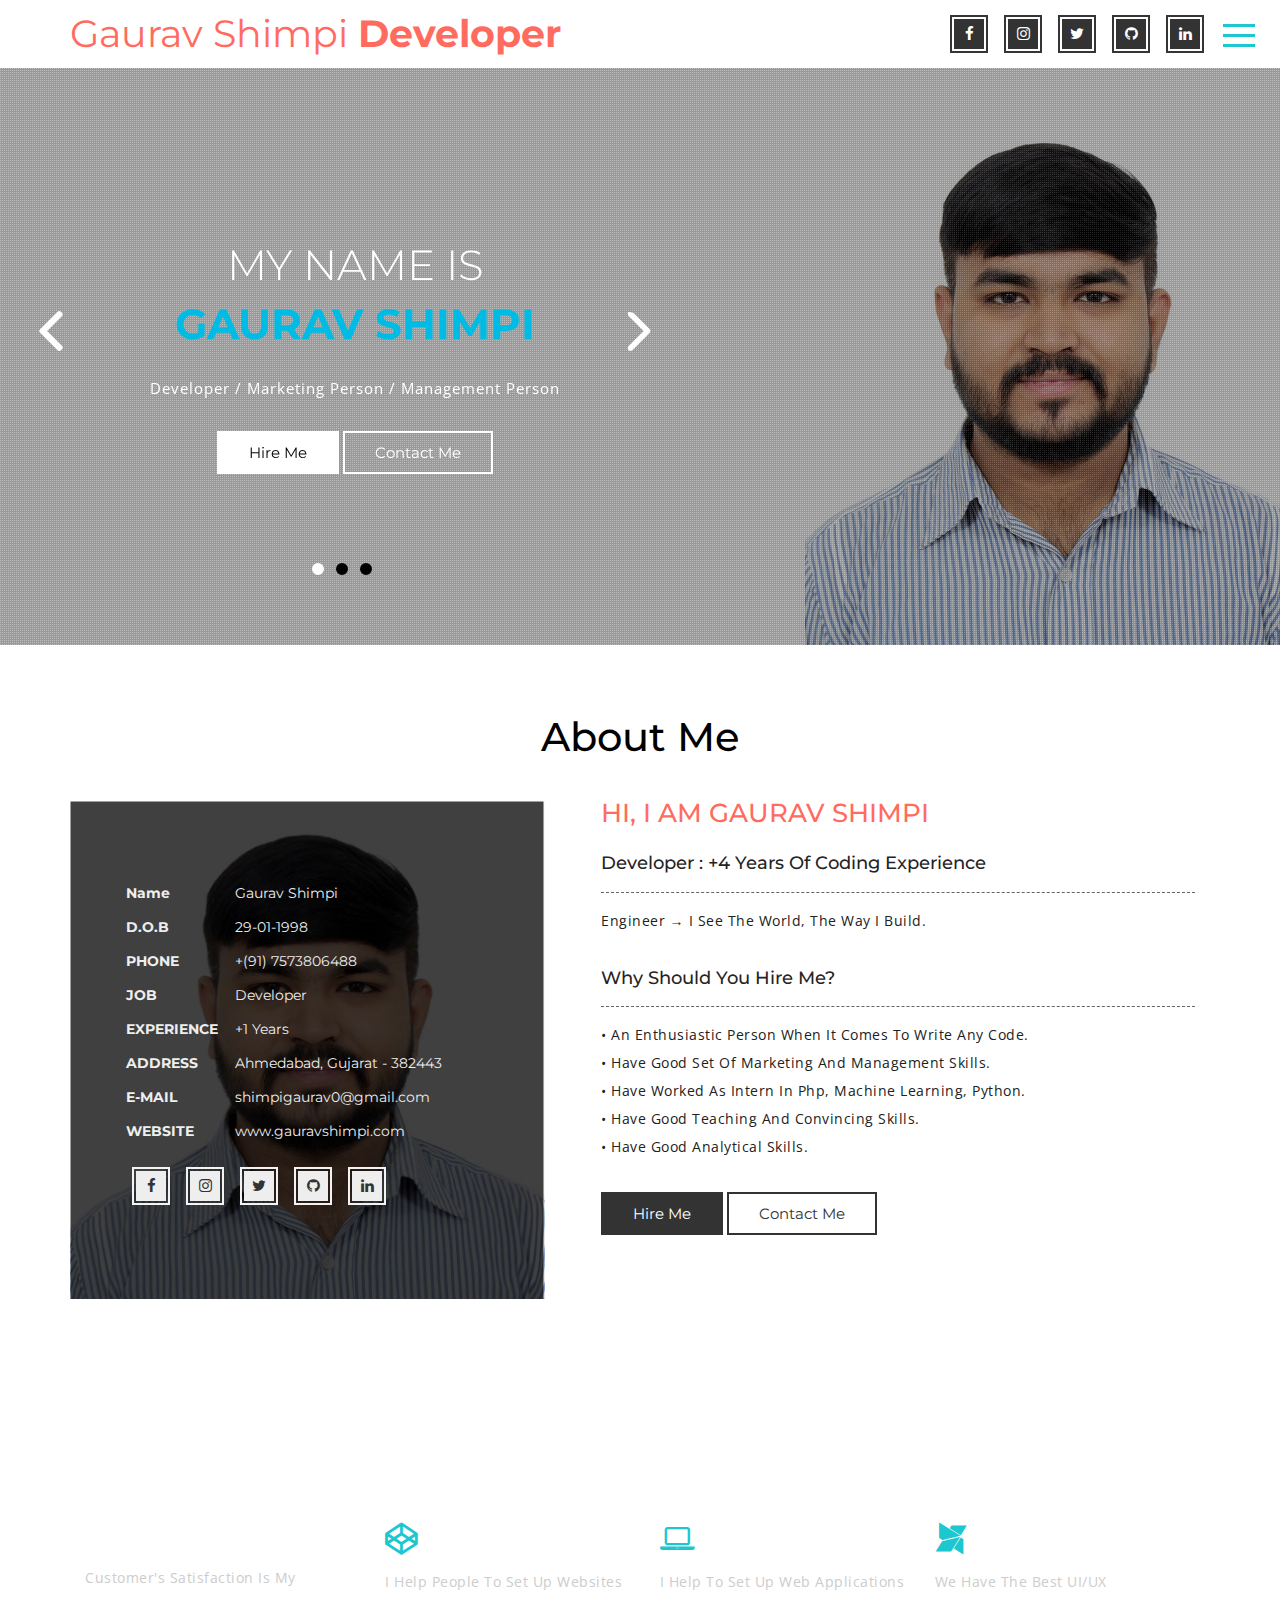
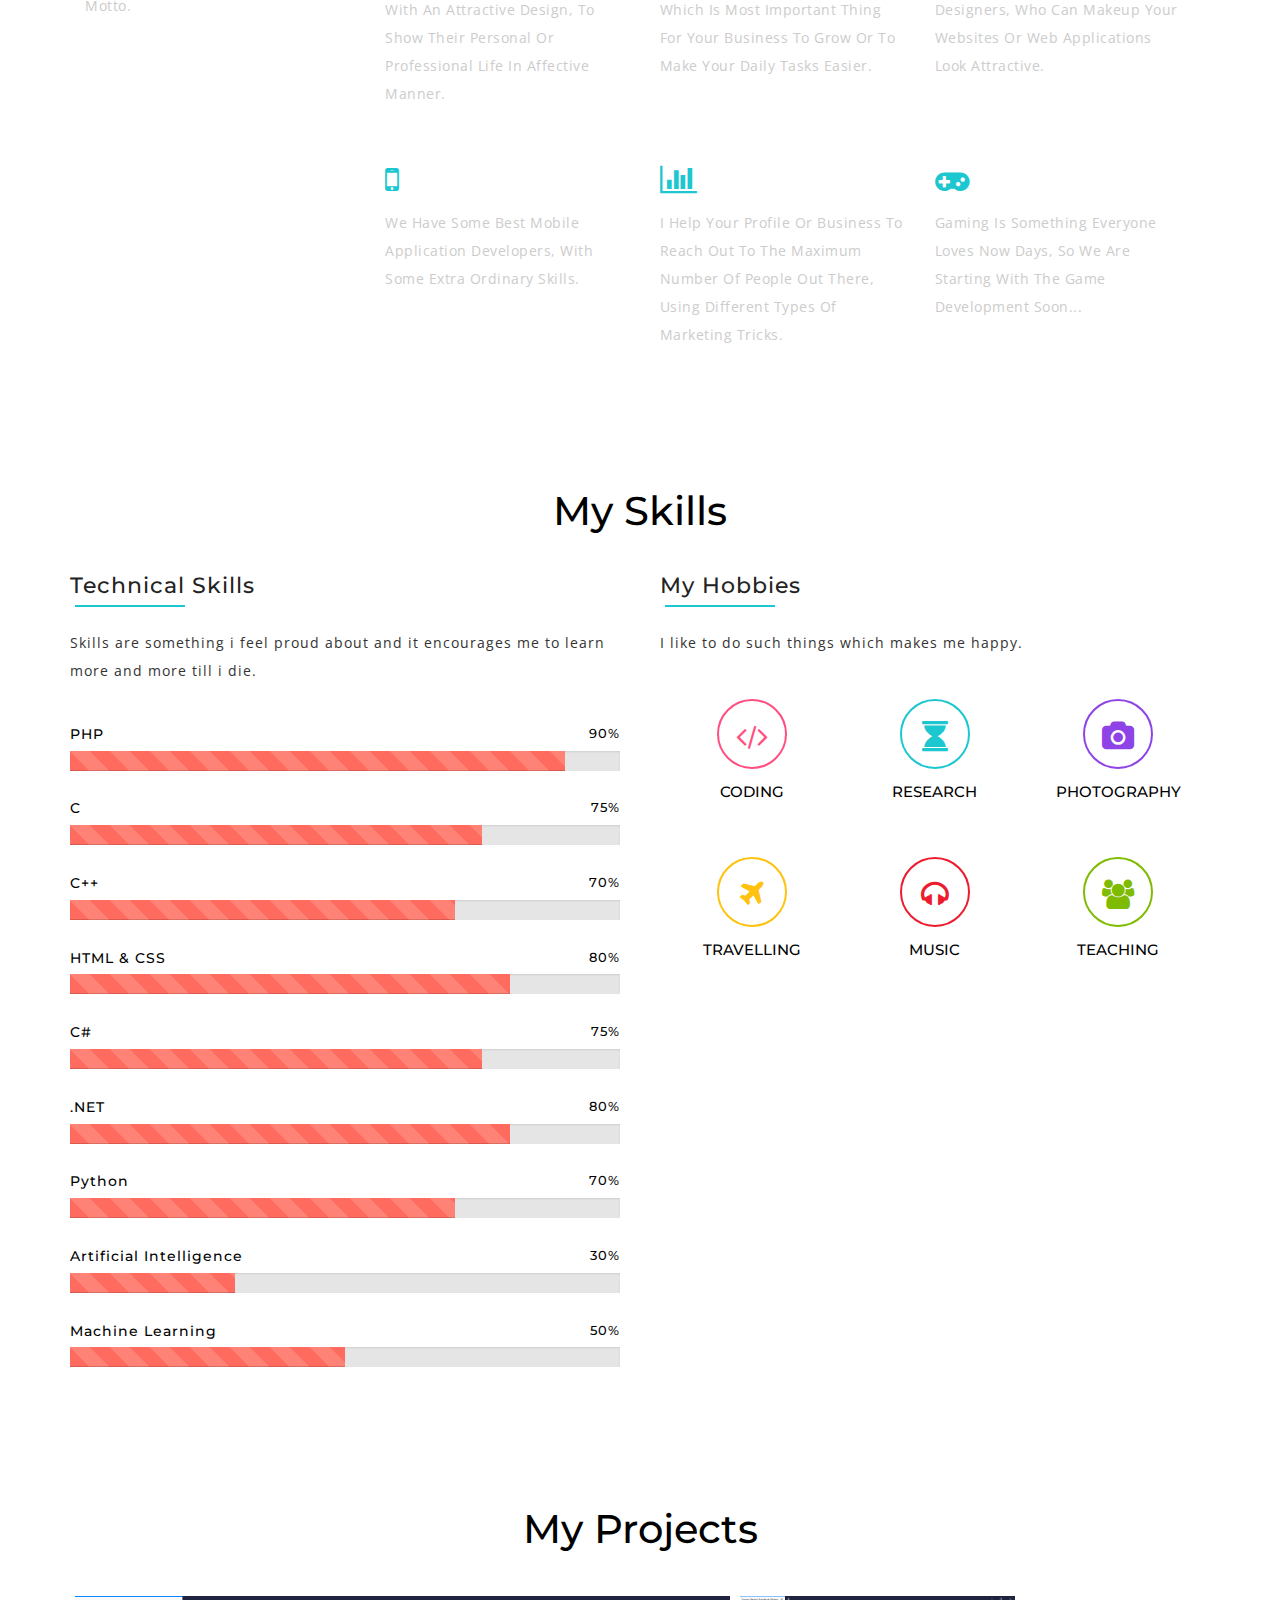
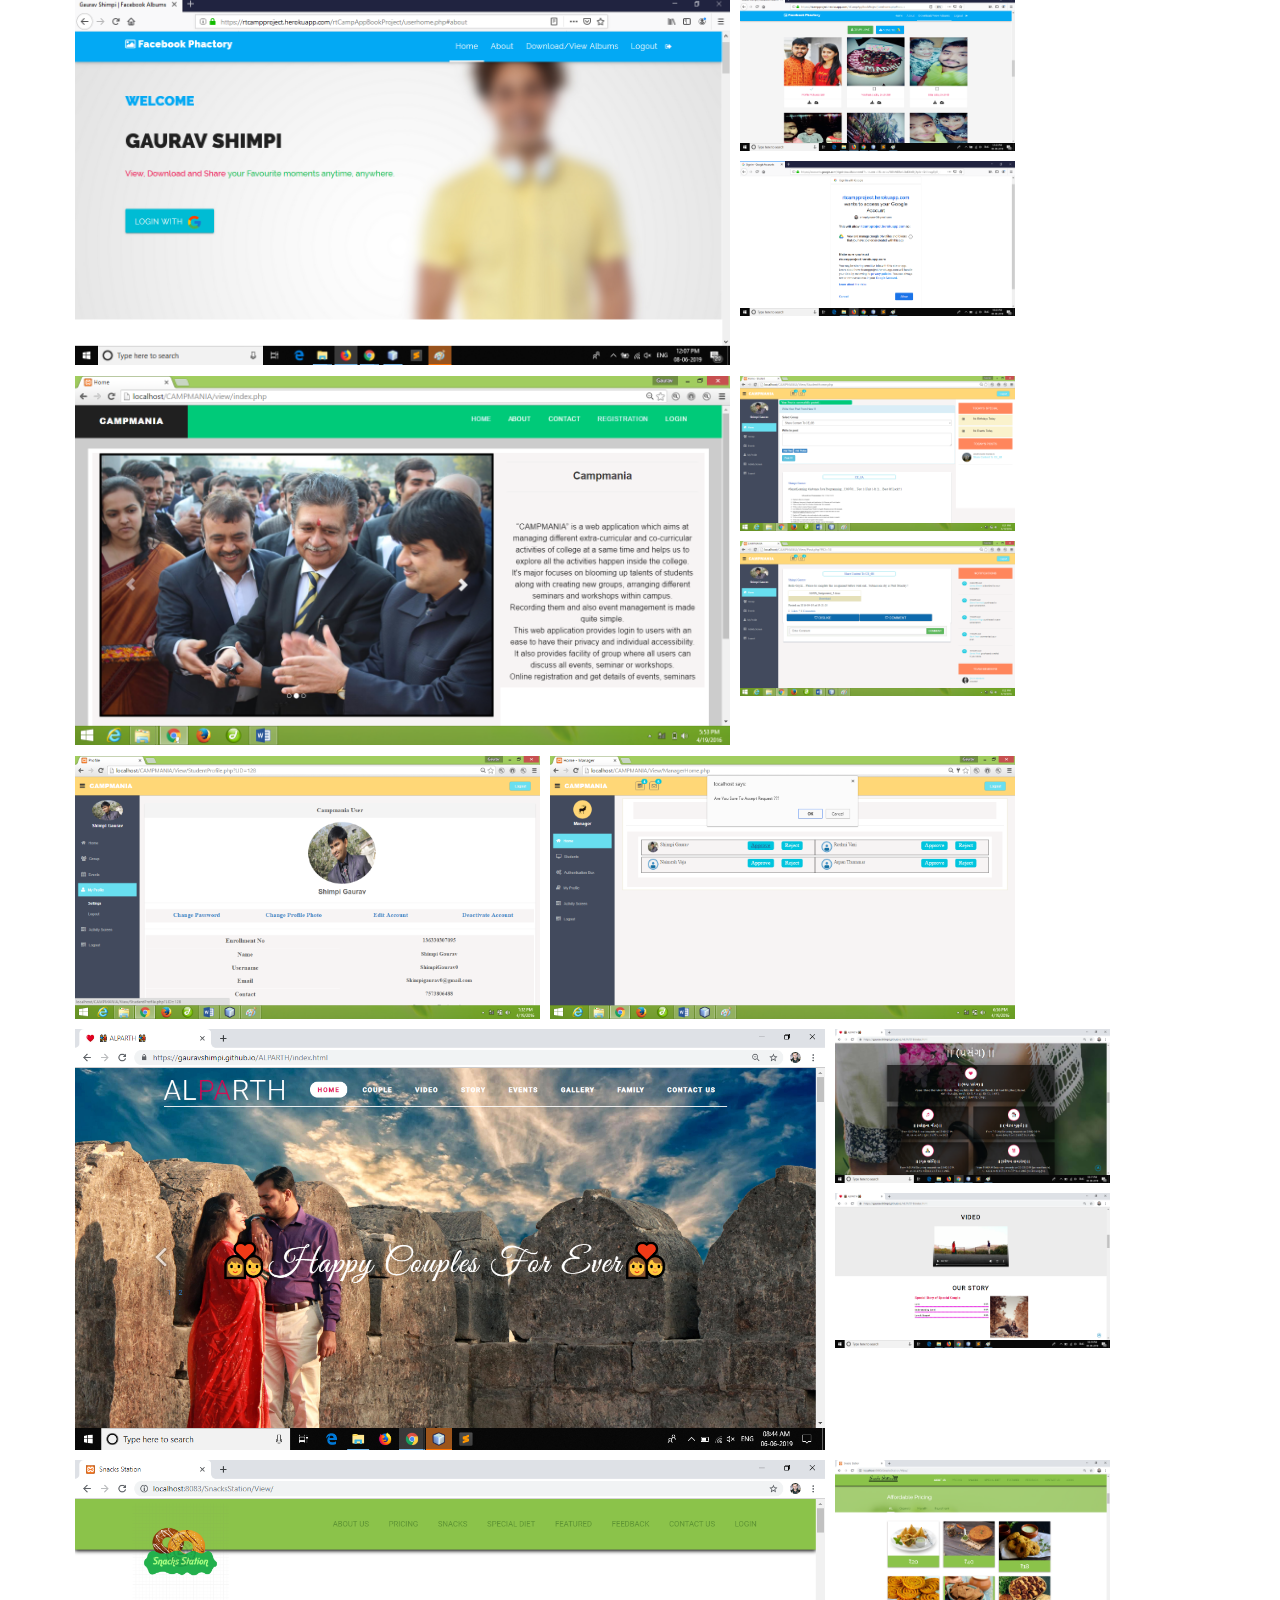
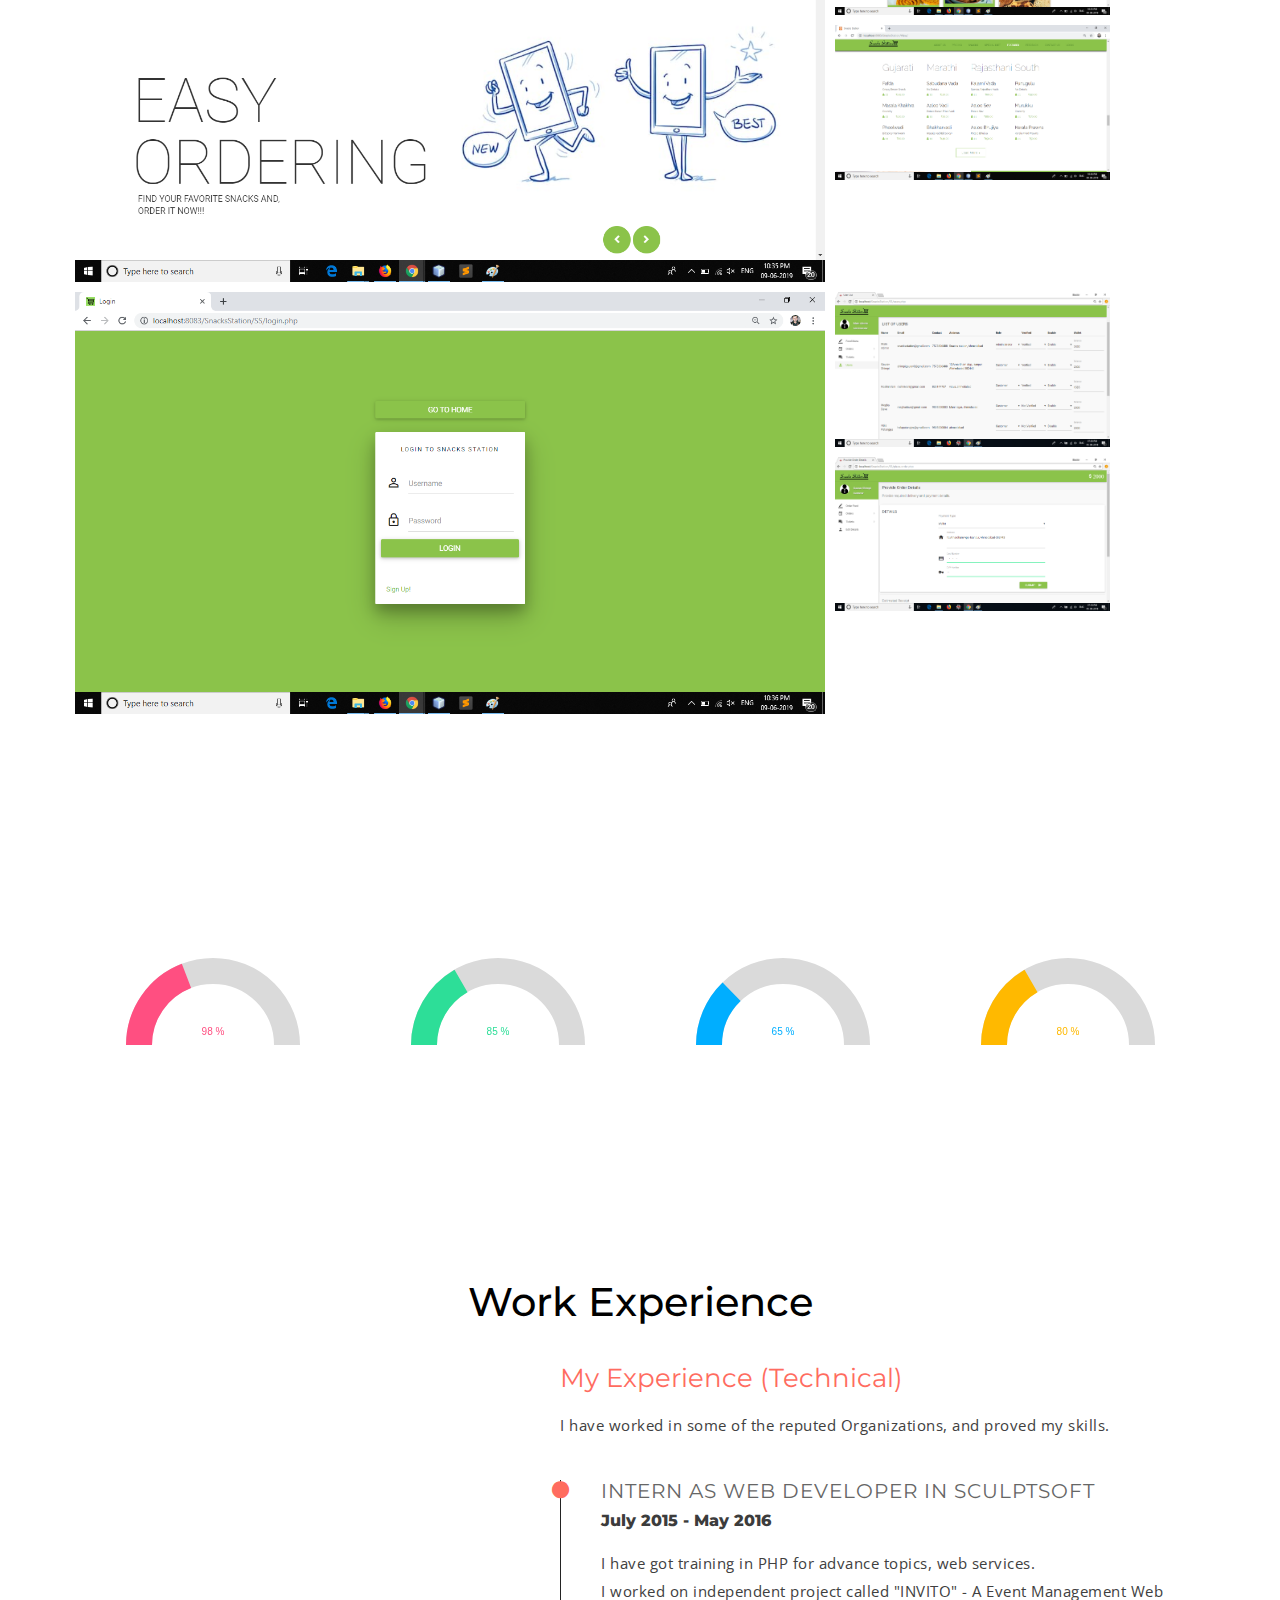
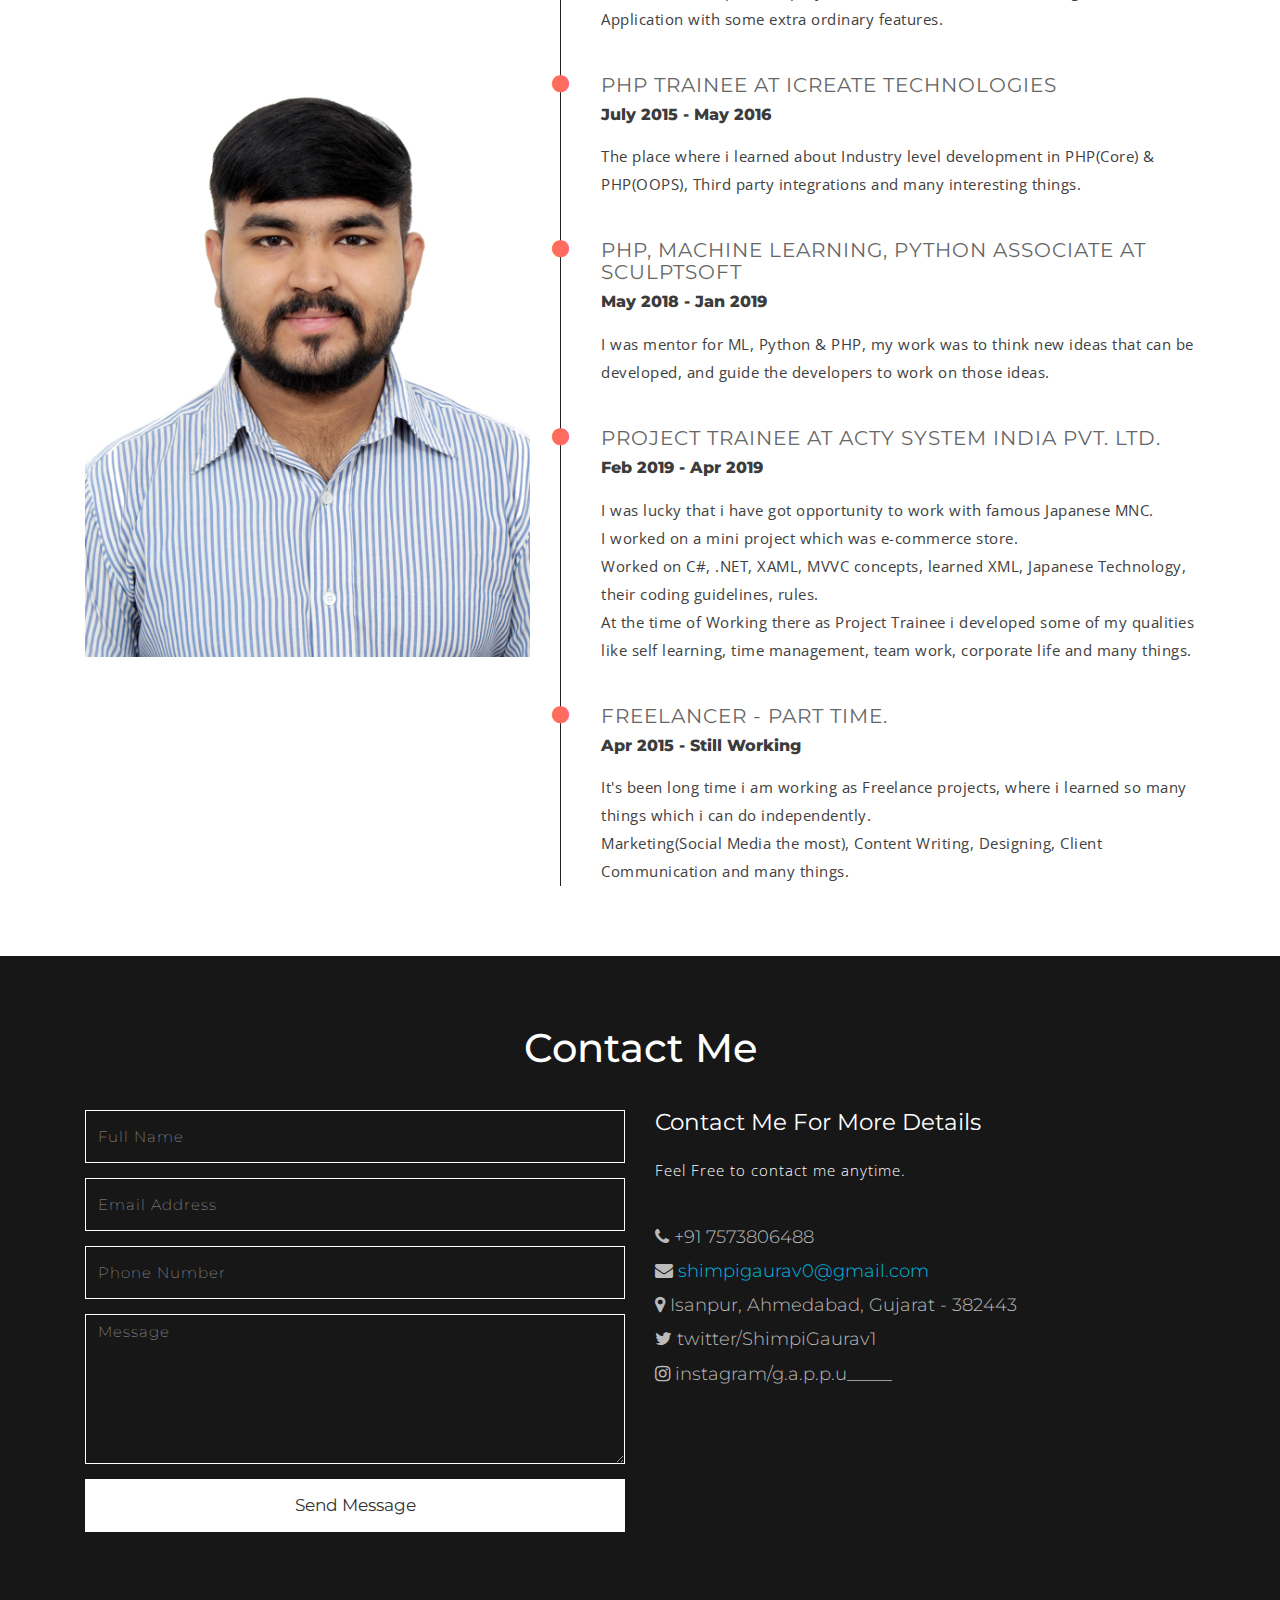
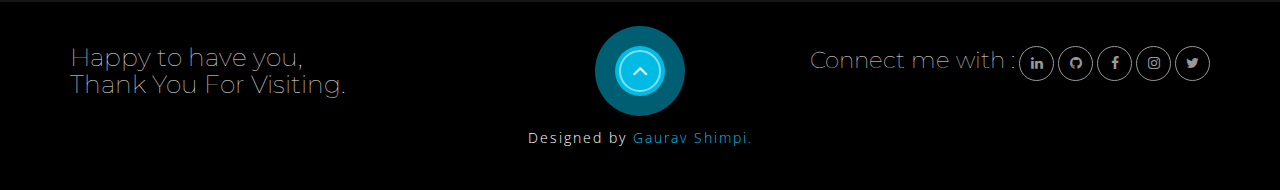
==== index.html @ 0674c907 "Resume Repo Added" ====
<!--
	Author: Gaurav Shimpi
        Created Date: 06-06-2019
        Modified Date: 06-06-2019
-->
<!DOCTYPE html>
<html lang="en">
    <!-- Head -->
    <head>
        <title>Gaurav Shimpi - Developer</title>
        <meta name="viewport" content="width=device-width, initial-scale=1">
        <meta charset="utf-8">
        <meta name="keywords" content="Gaurav Shimpi, Gaurav Shimpi Resume, Gaurav Shimpi Ahmedabad, Developer Ahmedabad, Python Developer, Php Developer Ahmedabad, ML, AI, Mahchine Learning, Artificial Intelligence, ML Developer" />

        <!-- CSS For Menu -->
        <link type="text/css" rel="stylesheet" href="css/cm-overlay.css" />
        <!-- //CSS For Menu -->
        <link href="css/jquery.fatNav.css" rel="stylesheet" type="text/css">

        <!-- CSS For Slider-->
                <link rel="stylesheet" href="css/flexslider.css" type="text/css" media="screen" />
        <!--//CSS For Slider-->

        <link rel="stylesheet" href="css/lightbox.css"><!-- For-gallery-CSS -->

        <!-- custom css theme files -->
        <link rel="stylesheet" href="css/bootstrap.min.css" type="text/css" media="all">
        <link rel="stylesheet" href="css/font-awesome.min.css" />
        <link rel="stylesheet" href="css/style.css" type="text/css" media="all">
        <!-- //custom css theme files -->

        <!-- google fonts -->
        <link href="//fonts.googleapis.com/css?family=Open+Sans:300,300i,400,400i,600,600i,700,700i,800,800i&amp;subset=cyrillic,cyrillic-ext,greek,greek-ext,latin-ext,vietnamese" rel="stylesheet">
        <link href="//fonts.googleapis.com/css?family=Montserrat:100,100i,200,200i,300,300i,400,400i,500,500i,600,600i,700,700i,800,800i,900,900i&amp;subset=cyrillic,cyrillic-ext,latin-ext,vietnamese" rel="stylesheet">
        <!-- //google fonts -->

    </head>
    <!-- Body -->
    <body id="home">
    <!-- banner -->
        <nav class="w3-navbar">
            <div class="container">
                <div class="nav-top">
                    <!-- Logo -->
                    <div class="logo">
                        <a href="#home" class="scroll">
                            Gaurav Shimpi <span> Developer </span>
                        </a>
                    </div>
                    <!-- Logo -->
                    <div class="right">
                        <div class="w3-socials">
                            <ul>
                                <li>
                                        <a href="https://www.facebook.com/gaurav.shimpi.007"><span class="fa fa-facebook"></span></a>
                                </li>
                                <li>
                                        <a href="https://www.instagram.com/g.a.p.p.u_____/"><span class="fa fa-instagram"></span></a>
                                </li>
                                <li>
                                        <a href="https://twitter.com/ShimpiGaurav1?s=09"><span class="fa fa-twitter"></span></a>
                                </li>
                                <li>
                                        <a href="https://github.com/gauravshimpi"><span class="fa fa-github"></span></a>
                                </li>
                                <li>
                                        <a href="https://www.linkedin.com/in/gauravshimpi007"><span class="fa fa-linkedin"></span></a>
                                </li>
                            </ul>
                        </div>
                        <div class="clearfix"></div>
                    </div>
                </div>

            </div> <!-- end container -->
        </nav>
        <div class="w3l-banner">
            <div class="wthree-dot">

                <!-- nav -->
                <div class="w3layouts-nav-right">
                    <div class="fat-nav">
                        <div class="fat-nav__wrapper">
                            <ul>
                                <li><a href="index.html" >Home</a></li>
                                <li><a href="#about"  class="scroll" >About Me</a></li>
                                <li><a href="#services"  class="scroll" >My Services</a></li>
                                <li><a href="#skills"  class="scroll" >My Skills</a></li>
                                <li><a href="#gallery"  class="scroll" >My projects</a></li>
                                <li><a href="#stats"  class="scroll" >Stats</a></li>
                                <li><a href="#experience"  class="scroll" >Work Experience</a></li>
                                <li><a href="#contact"  class="scroll" >Contact</a></li>
                            </ul>
                        </div>
                    </div>
                </div>		
                <!-- //nav -->
                <!-- //Header -->
                <div class="container">
                    <div class="flexslider-info">
                        <section class="slider col-md-6">
                            <div class="flexslider">
                                <ul class="slides">
                                    <li>
                                        <div class="w3l-info">
                                            <h1>My name is <br><span>Gaurav Shimpi</span></h1>
                                            <p>Developer / Marketing Person / Management Person</p>
                                            <ul>
                                                <li><a href="https://www.linkedin.com/in/gauravshimpi007" class="w3ls_more" >Hire Me</a></li>
                                                <li><a href="#contact" class="scroll w3l_contact">Contact Me</a></li>
                                            </ul>
                                        </div>
                                    </li>
                                    <li>
                                        <div class="w3l-info">
                                        <h2>this is my <span>website</span></h2>
                                        <p>Digital CV is more affective now days and trend too, so let me quickly introduce myself.</p>
                                        <ul>
                                            <li><a href="https://www.linkedin.com/in/gauravshimpi007" class="w3ls_more" >Hire Me</a></li>
                                            <li><a href="#contact" class="scroll w3l_contact">Contact Me</a></li>
                                        </ul>
                                        </div>
                                    </li>
                                    <li>
                                        <div class="w3l-info">
                                            <h3>I'm a <span>Developer</span></h3>
                                            <p>Free-lancer, Marketing Person, Management Person. <br>Having keen knowledge and interest in <br><b>Machine Learning</b>, and <b>python Development</b>.</p>
                                            <ul>
                                                <li><a href="https://www.linkedin.com/in/gauravshimpi007" class="w3ls_more" >Hire Me</a></li>
                                                <li><a href="#contact" class="scroll w3l_contact">Contact Me</a></li>
                                            </ul>
                                        </div>
                                    </li>
                                </ul>
                            </div>
                        </section>
                        <div class="clearfix"></div>
                    </div>
                </div>
            </div>
        </div>
        <!-- //banner -->

        <!-- About section -->
        <div class="about" id="about">
            <div class="container">
                <h3 class="text-center">About Me</h3>
                    <div class="col-md-5 about_left">
                        <ul class="address">
                            <li>
                                <ul class="agileits-address-text ">
                                    <li><b>Name</b></li>
                                    <li>Gaurav Shimpi</li>
                                </ul>
                            </li>
                            <li>
                                <ul class="agileits-address-text ">
                                    <li><b>D.O.B</b></li>
                                    <li>29-01-1998</li>
                                </ul>
                            </li>
                            <li>
                                <ul class="agileits-address-text">
                                    <li><b>PHONE</b></li>
                                    <li>+(91) 7573806488</li>
                                </ul>
                            </li>
                            <li>
                                <ul class="agileits-address-text">
                                    <li><b>JOB</b></li>
                                    <li>Developer</li>
                                </ul>
                            </li>
                            <li>
                                <ul class="agileits-address-text">
                                    <li><b>EXPERIENCE</b></li>
                                    <li>+1 Years</li>
                                </ul>
                            </li>
                            <li>
                                <ul class="agileits-address-text">
                                    <li><b>ADDRESS </b></li>
                                    <li>Ahmedabad, Gujarat - 382443</li>
                                </ul>
                            </li>
                            <li>
                                <ul class="agileits-address-text">
                                    <li><b>E-MAIL </b></li>
                                    <li><a href="mailto:shimpigaurav0@gmail.com"> shimpigaurav0@gmail.com</a></li>
                                </ul>
                            </li>
                            <li>
                                <ul class="agileits-address-text">
                                    <li><b>WEBSITE </b></li>
                                    <li><a href="#">www.gauravshimpi.com</a></li>
                                </ul>
                            </li>
                        </ul>
                        <div class="w3-socials about-social">
                            <ul>
                                <li>
                                        <a href="https://www.facebook.com/gaurav.shimpi.007"><span class="fa fa-facebook"></span></a>
                                </li>
                                <li>
                                        <a href="https://www.instagram.com/g.a.p.p.u_____/"><span class="fa fa-instagram"></span></a>
                                </li>
                                <li>
                                        <a href="https://twitter.com/ShimpiGaurav1?s=09"><span class="fa fa-twitter"></span></a>
                                </li>
                                <li>
                                        <a href="https://github.com/gauravshimpi"><span class="fa fa-github"></span></a>
                                </li>
                                <li>
                                        <a href="https://www.linkedin.com/in/gauravshimpi007"><span class="fa fa-linkedin"></span></a>
                                </li>
                            </ul>
                        </div>
                    </div>
                    <div class="col-md-7 about_right">
                        <h3>Hi, I am Gaurav Shimpi</h3>
                        <h4>Developer : +4 years of coding experience</h4>
                        <p> Engineer &rightarrow; I see the world, the way i build.</p>
                        <br>
                        <h4>Why should you hire me?</h4>
                        <p> &bullet; An enthusiastic person when it comes to write any code.<br>
                            &bullet; Have good set of marketing and Management Skills.<br>
                            &bullet; Have worked as intern in php, machine learning, python.<br>
                            &bullet; Have good teaching and convincing skills.<br>
                            &bullet; Have good Analytical skills.</p>
                        <ul>
                            <li><a href="https://www.linkedin.com/in/gauravshimpi007" class="w3ls_more" >Hire Me</a></li>
                            <li><a href="#contact" class="w3l scroll">Contact Me</a></li>
                        </ul>
                    </div>
                    <div class="clearfix"></div>
            </div>
        </div>
        <!-- //About section -->

        <!-- /services -->
        <div class="w3-services" id="services">
            <div class="container">
                <div class="w3-services-grids">
                    <h3 class="text-center">My Services</h3>
                    <div class="col-md-3 w3-services-left-grid">
                        <h4>Services I Provide.</h4>
                        <p>Customer's satisfaction is my motto. </p>
                        <div class="more">
                            <a href="#">Know more</a>
                        </div>
                    </div>
                    <div class="col-md-9 w3-services-right-grid">
                        <div class="w3-icon-grid-gap1">
                            <div class="col-md-4 w3-icon-grid1">
                                <i class="fa fa-codepen" aria-hidden="true"></i>
                                <h3>Website</h3>
                                <div class="clearfix"></div>
                                <p>I help people to set up websites with an attractive design, to show their Personal or Professional life in affective manner.</p>
                            </div>
                            <div class="col-md-4 w3-icon-grid1">
                                <i class="fa fa-laptop" aria-hidden="true"></i>
                                <h3>Web Application</h3>
                                <div class="clearfix"></div>
                                <p>I help to set up web applications which is most important thing for your business to grow or to make your daily tasks easier.</p>
                            </div>
                            <div class="col-md-4 w3-icon-grid1">
                                <i class="fa fa-modx" aria-hidden="true"></i>
                                <h3>UI/UX Designing</h3>
                                <div class="clearfix"></div>
                                <p>We have the best UI/UX designers, who can makeup your websites or web applications look attractive.</p>
                            </div>
                            <div class="clearfix"></div>
                        </div>
                        <div class="w3-icon-grid-gap2">
                            <div class="col-md-4 w3-icon-grid1">
                                <i class="fa fa-mobile" aria-hidden="true"></i>
                                <h3>Mobile Apps</h3>
                                <div class="clearfix"></div>
                                <p>We have some best Mobile Application Developers, with some extra ordinary skills.</p>
                            </div>
                            <div class="col-md-4 w3-icon-grid1">
                                <i class="fa fa-bar-chart" aria-hidden="true"></i>
                                <h3>Marketing</h3>
                                <div class="clearfix"></div>
                                <p>I help your profile or business to reach out to the maximum number of people out there, using different types of marketing tricks.</p>
                            </div>
                            <div class="col-md-4 w3-icon-grid1">
                                <i class="fa fa-gamepad" aria-hidden="true"></i>
                                <h3>Gaming</h3>
                                <div class="clearfix"></div>
                                <p>Gaming is something everyone loves now days, so we are starting with the game development soon...</p>
                            </div>
                            <div class="clearfix"></div>
                        </div>
                    </div>
                    <div class="clearfix"></div>
                </div>
            </div>
        </div>
        <!-- //services -->

        <!--skills -->
        <div class="skills-agileinfo" id="skills">
            <div class="container">
                <h3 class="text-center">My skills</h3>
                <div class="modal-spa">
                    <div class="skills"> 
                        <div class="col-md-6 bar-grids bargrids-left">
                            <h4> Technical Skills </h4>
                            <p>Skills are something i feel proud about and it encourages me to learn more and more till i die.</p>
                            
                            <h6>PHP  <span> 90% </span></h6>
                            <div class="progress">
                                <div class="progress-bar progress-bar-striped active" style="width: 90%">
                                </div>
                            </div>
                            
                            <h6>C <span> 75% </span></h6>
                            <div class="progress  w3-agile">
                                <div class="progress-bar progress-bar-striped active" style="width: 75%">
                                </div>
                            </div>
                            
                            <h6>C++ <span> 70% </span></h6>
                            <div class="progress  w3-agile">
                                <div class="progress-bar progress-bar-striped active" style="width: 70%">
                                </div>
                            </div>
                            
                            <h6>HTML & CSS<span> 80% </span></h6>
                            <div class="progress  w3-agile">
                                <div class="progress-bar progress-bar-striped active" style="width: 80%">
                                </div>
                            </div>
                            
                            <h6>C# <span> 75% </span></h6>
                            <div class="progress  w3-agile">
                                <div class="progress-bar progress-bar-striped active" style="width: 75%">
                                </div>
                            </div>
                            
                            <h6>.NET  <span> 80% </span></h6>
                            <div class="progress">
                                <div class="progress-bar progress-bar-striped active" style="width: 80%">
                                </div>
                            </div>
                            
                            <h6>Python <span> 70% </span></h6>
                            <div class="progress  w3-agile">
                                <div class="progress-bar progress-bar-striped active" style="width: 70%">
                                </div>
                            </div>
                            <h6>Artificial Intelligence <span> 30% </span></h6>
                            <div class="progress  w3-agile ">
                                <div class="progress-bar progress-bar-striped active" style="width: 30%">
                                </div>
                            </div>
                            <h6>Machine Learning<span> 50% </span></h6>
                            <div class="progress  w3-agile prgs-w3agile-last">
                                <div class="progress-bar progress-bar-striped active" style="width: 50%">
                                </div>
                            </div>
                        </div> 
                        <div class="col-md-6 bar-grids  w3-agile">
                                <h4> My Hobbies </h4>
                                <p>I like to do such things which makes me happy.</p>
                                <div class="col-md-4 hobbies-grid1 grid1">
                                    <span class="fa fa-code"></span>
                                    <h5>Coding</h5>
                                </div>
                                <div class="col-md-4 hobbies-grid1 grid2">
                                    <span class="fa fa-hourglass"></span>
                                    <h5>Research</h5>
                                </div>
                                <div class="col-md-4 hobbies-grid1 grid3">
                                    <span class="fa fa-camera"></span>
                                    <h5>Photography</h5>
                                </div>
                                <div class="clearfix"></div>
                                <div class="col-md-4 hobbies-grid1 grid4">
                                    <span class="fa fa-plane"></span>
                                    <h5>Travelling</h5>
                                </div>
                                <div class="col-md-4 hobbies-grid1 grid5">
                                    <span class="fa fa-headphones"></span>
                                    <h5>Music</h5>
                                </div>
                                <div class="col-md-4 hobbies-grid1 grid6">
                                    <span class="fa fa-group "></span>
                                    <h5>Teaching</h5>
                                </div>
                                <div class="clearfix"></div>
                        </div>
                        <div class="clearfix"> </div>	
                    </div>
                </div> 
            </div> 
        </div> 
        <!-- //skills -->

        <!--gallery-->
        <div class="gallery" id="gallery">
            <div class="container">
                <div class="about-head text-center ">
                    <h3 class="text-center">My Projects</h3>
                </div>	
                <div class="gallery-info">
                    <div class="col-md-7 gallery-grids">
                        <a href="images/FacebookAlbumsProject.png" class="gallery-box" data-lightbox="example-set" data-title="Facebook Phactory - Download Or Move Your Photos to Google Drive.">
                            <img src="images/FacebookAlbumsProject.png" alt="" class="img-responsive zoom-img">
                        </a>
                    </div>
                    <div class="col-md-3 gallery-grids">
                        <a href="images/FacebookAlbumsProject2.png" class="gallery-box" data-lightbox="example-set" data-title="Facebook Phactory - Download Or Move Your Photos to Google Drive.">
                            <img src="images/FacebookAlbumsProject2.png" alt="" class="img-responsive zoom-img">
                        </a>
                    </div>
                    <div class="col-md-3 gallery-grids" style='margin-bottom: 50px;'>
                        <a href="images/FacebookAlbumsProject3.png" class="gallery-box" data-lightbox="example-set" data-title="Google Drive Access for Moving albums to drive.">
                            <img src="images/FacebookAlbumsProject3.png" alt="" class="img-responsive zoom-img">
                        </a>
                    </div>
                    
                    <div class="col-md-7 gallery-grids">
                        <a href="images/campmania1.png" class="gallery-box" data-lightbox="example-set" data-title="Campmania - The Evnent & Groups Management Application.">
                            <img src="images/campmania1.png" alt="" class="img-responsive zoom-img">
                        </a>
                    </div>
                    <div class="col-md-3 gallery-grids">
                        <a href="images/campmania2.png" class="gallery-box" data-lightbox="example-set" data-title="Campmania - The Evnent & Groups Management Application.">
                            <img src="images/campmania2.png" alt="" class="img-responsive zoom-img">
                        </a>
                    </div>
                    <div class="col-md-3 gallery-grids" style="margin-bottom: 50px">
                        <a href="images/campmania3.png" class="gallery-box" data-lightbox="example-set" data-title="Campmania - The Evnent & Groups Management Application.">
                            <img src="images/campmania3.png" alt="" class="img-responsive zoom-img">
                        </a>
                    </div>
                    <div class="col-md-5 gallery-grids">
                        <a href="images/campmania4.png" class="gallery-box" data-lightbox="example-set" data-title="Campmania - The Evnent & Groups Management Application.">
                            <img src="images/campmania4.png" alt="" class="img-responsive zoom-img">
                        </a>
                    </div>
                    <div class="col-md-5 gallery-grids">
                        <a href="images/campmania5.png" class="gallery-box" data-lightbox="example-set" data-title="Campmania - The Evnent & Groups Management Application.">
                            <img src="images/campmania5.png" alt="" class="img-responsive zoom-img">
                        </a>
                    </div>
                    <div class="col-md-8 gallery-grids">
                        <a href="images/alparth.png" class="gallery-box" data-lightbox="example-set" data-title="A Wedding Site Alpa & Parth.">
                            <img src="images/alparth.png" alt="" class="img-responsive zoom-img">
                        </a>
                    </div>
                    <div class="col-md-3 gallery-grids">
                        <a href="images/alparth2.png" class="gallery-box" data-lightbox="example-set" data-title="A Wedding Site Alpa & Parth.">
                            <img src="images/alparth2.png" alt="" class="img-responsive zoom-img">
                        </a>
                    </div>
                    <div class="col-md-3 gallery-grids">
                        <a href="images/alparth3.png" class="gallery-box" data-lightbox="example-set" data-title="A Wedding Site Alpa & Parth.">
                            <img src="images/alparth3.png" alt="" class="img-responsive zoom-img">
                        </a>
                    </div>
                    <div class="col-md-8 gallery-grids">
                        <a href="images/SnacksStation1.png" class="gallery-box" data-lightbox="example-set" data-title="Snacks Station - Ordering Snacks is made easy.">
                            <img src="images/SnacksStation1.png" alt="" class="img-responsive zoom-img">
                        </a>
                    </div>
                    <div class="col-md-3 gallery-grids">
                        <a href="images/SnacksStation2.png" class="gallery-box" data-lightbox="example-set" data-title="Snacks Station - Ordering Snacks is made easy.">
                            <img src="images/SnacksStation2.png" alt="" class="img-responsive zoom-img">
                        </a>
                    </div>
                    <div class="col-md-3 gallery-grids">
                        <a href="images/SnacksStation3.png" class="gallery-box" data-lightbox="example-set" data-title="Snacks Station - Ordering Snacks is made easy.">
                            <img src="images/SnacksStation3.png" alt="" class="img-responsive zoom-img">
                        </a>
                    </div>
                    <div class="col-md-8 gallery-grids">
                        <a href="images/SnacksStation4.png" class="gallery-box" data-lightbox="example-set" data-title="Snacks Station - Ordering Snacks is made easy.">
                            <img src="images/SnacksStation4.png" alt="" class="img-responsive zoom-img">
                        </a>
                    </div>
                    <div class="col-md-3 gallery-grids">
                        <a href="images/SnacksStation5.png" class="gallery-box" data-lightbox="example-set" data-title="Snacks Station - Ordering Snacks is made easy.">
                            <img src="images/SnacksStation5.png" alt="" class="img-responsive zoom-img">
                        </a>
                    </div>
                    <div class="col-md-3 gallery-grids">
                        <a href="images/SnacksStation6.png" class="gallery-box" data-lightbox="example-set" data-title="Snacks Station - Ordering Snacks is made easy.">
                            <img src="images/SnacksStation6.png" alt="" class="img-responsive zoom-img">
                        </a>
                    </div>
                    <div class="clearfix"> </div>	
                </div>
                <script src="js/lightbox-plus-jquery.min.js"></script>
            </div>
        </div>
        <!--//gallery-->

        <!-- stats -->
        <div class="stats" id="stats">
            <div class="container">
            <h3 class="text-center">Stats</h3>
                <div class="w3layouts_skills_grids">
                    <div class="col-md-3 w3ls_about_guage">
                        <canvas id="gauge1" width="200" height="100"></canvas>
                        <h4><b>Clients <br>31</b></h4>
                    </div>
                    <div class="col-md-3 w3ls_about_guage">
                        <canvas id="gauge2" width="200" height="100"></canvas>
                        <h4><b>Projects<br>24+</b></h4>
                    </div>
                    <div class="col-md-3 w3ls_about_guage">
                        <canvas id="gauge3" width="200" height="100"></canvas>
                        <h4><b>Experience <br>1+</b></h4>
                    </div>
                    <div class="col-md-3 w3ls_about_guage">
                        <canvas id="gauge4" width="200" height="100"></canvas>
                        <h4><b>Programming Languages<br>6</b></h4>
                    </div>
                    <div class="clearfix"> </div>
                </div>
            </div>
        </div>
        <!-- //stats -->

        <!-- My experience -->
        <section class="experience" id="experience">
            <div class="container">
                <h3 class="text-center">Work Experience</h3>
                <div class="col-md-5 exp_left" style="margin-top: 300px;"> 
                    <img src="images/GauravShimpiP2.jpg" alt="" />
                </div>
                <div class="col-md-7 exp_right">
                    <h3>My Experience (Technical)</h3>
                    <p>I have worked in some of the reputed Organizations, and proved my skills.</p>
                    <div class="exp_grids">
                        <div class="exp_grid1">
                            <h4>Intern as Web Developer in SculptSoft</h4>
                            <h5>July 2015 - May 2016</h5>
                            <p>I have got training in PHP for advance topics, web services.<br>I worked on independent project called "INVITO" - A Event Management Web Application with some extra ordinary features.  </p>
                            <span class="fa fa-circle"></span>
                        </div>
                        <div class="exp_grid1">
                            <h4>PHP Trainee at iCreate Technologies</h4>
                            <h5>July 2015 - May 2016</h5>
                            <p>The place where i learned about Industry level development in PHP(Core) & PHP(OOPS), Third party integrations and many interesting things.  </p>
                            <span class="fa fa-circle"></span>
                        </div>
                        <div class="exp_grid1">
                            <h4>PHP, Machine Learning, Python Associate At SculptSoft</h4>
                            <h5>May 2018 - Jan 2019</h5>
                            <p>I was mentor for ML, Python & PHP, my work was to think new ideas that can be developed, and guide the developers to work on those ideas.</p>
                            <span class="fa fa-circle"></span>
                        </div>
                        <div class="exp_grid1">
                            <h4>Project Trainee at Acty System India Pvt. Ltd.</h4>
                            <h5>Feb 2019 - Apr 2019</h5>
                            <p>I was lucky that i have got opportunity to work with famous Japanese MNC.<br> I worked on a mini project which was e-commerce store. <br>Worked on C#, .NET, XAML, MVVC concepts, learned XML, Japanese Technology, their coding guidelines, rules.<br> At the time of Working there as Project Trainee i developed some of my qualities like self learning, time management, team work, corporate life and many things.  </p>
                            <span class="fa fa-circle"></span>
                        </div>
                        <div class="exp_grid1">
                            <h4>Freelancer - Part Time.</h4>
                            <h5>Apr 2015 - Still Working</h5>
                            <p>It's been long time i am working as Freelance projects, where i learned so many things which i can do independently.<br>Marketing(Social Media the most), Content Writing, Designing, Client Communication and many things. </p>
                            <span class="fa fa-circle"></span>
                        </div>
                    </div>
                </div>
                <div class="clearfix"></div>
            </div> 
        </section> 
        <!-- //My experience -->

        <!-- comments -->
        <section class="comment-w3l" id="contact">
            <div class="container">
                <h3 class="text-center">Contact Me</h3>
                <div class="col-lg-6 col-md-6 col-sm-6 comment-agile1" data-aos="flip-left">
                    <form action="#" method="post">
                        <div class="control-group form-group">
                            <div class="controls">
                                <input type="text" class="form-control" id="name" placeholder="Full Name" required="">
                                <p class="help-block"></p>
                            </div>
                        </div>
                        <div class="control-group form-group">
                            <div class="controls">
                                <input type="email" class="form-control" id="email" placeholder="Email Address" required="">
                            </div>
                        </div>
                        <div class="control-group form-group">
                            <div class="controls">
                                <input type="text" class="form-control" id="name1" placeholder="Phone Number" required="">
                                <p class="help-block"></p>
                            </div>
                        </div>
                        <div class="control-group form-group">
                            <div class="controls">
                                <textarea rows="10" cols="100" class="form-control" id="message" placeholder="Message" required=""></textarea>
                            </div>
                        </div>
                        <button type="submit" class="btn btn-primary">Send Message</button>
                    </form>
                </div>
                <div class="col-lg-6 col-md-6 col-sm-6 comment-agile2" data-aos="flip-right">
                    <h4>Contact me for more details</h4>
                    <p class="comment-w3">Feel Free to contact me anytime.</p>
                    <h5><span class="fa fa-phone"></span> +91 7573806488</h5>
                    <h5><span class="fa fa-envelope"></span> <a href="mailto:shimpigaurav0@gmail.com"> shimpigaurav0@gmail.com</a></h5>
                    <h5><span class="fa fa-map-marker"></span> Isanpur, Ahmedabad, Gujarat - 382443</h5>
                    <h5><span class="fa fa-twitter"></span> twitter/ShimpiGaurav1</h5>
                    <h5><span class="fa fa-instagram"></span> instagram/g.a.p.p.u_____</h5>
                </div>
                <div class="clearfix"></div>
            </div>
        </section>
        <!-- /comments -->
        <div class="w3l_footer">
            <div class="container">
                <h3>Happy to have you,<br>Thank You For Visiting.</h3>
                <div class="connect-social">  
                    <ul>
                        <li class="connect">Connect me with : </li>
                        <li><a href="https://www.linkedin.com/in/gauravshimpi007"><span class="fa fa-linkedin"></span></a></li>
                        <li><a href="https://github.com/gauravshimpi"><span class="fa fa-github"></span></a></li>
                        <li><a href="https://www.facebook.com/gaurav.shimpi.007"><span class="fa fa-facebook"></span></a></li>
                        <li><a href="https://www.instagram.com/g.a.p.p.u_____/"><span class="fa fa-instagram"></span></a></li>
                        <li><a href="https://twitter.com/ShimpiGaurav1?s=09"><span class="fa fa-twitter"></span></a></li>
                    </ul>
                </div>
                <p class="agileits_w3ls_copyright"> Designed by <a href="https://www.linkedin.com/in/gauravshimpi007">Gaurav Shimpi.</a></p>
                <div class="arrow-container animated fadeInDown">
                    <a href="#home" class="arrow-2 scroll">
                        <i class="fa fa-angle-up"></i>
                    </a>
                    <div class="arrow-1 animated hinge infinite zoomIn"></div>
                </div>
            </div>
        </div>
        <!--//footer -->

        <!-- Default-JavaScript-File -->
            <script type="text/javascript" src="js/jquery-2.1.4.min.js"></script>
            <script type="text/javascript" src="js/bootstrap.min.js"></script>
        <!-- //Default-JavaScript-File -->

        <!-- gauge-meter -->
            <script src="js/jquery.gauge.js"></script>
            <script>
                $(document).ready(function (){
                        $("#gauge1").gauge(98,{color: "#ff4f81",unit: " %",type: "halfcircle"});
                        $("#gauge2").gauge(85, {color: "#2dde98", unit: " %",type: "halfcircle"});
                        $("#gauge3").gauge(65, {color: "#00aeff",unit: " %",type: "halfcircle"});
                        $("#gauge4").gauge(80, {color: "#ffb900",unit: " %",type: "halfcircle"});
                });
            </script>
        <!-- //gauge-meter -->

        <!--menu script-->
        <script type="text/javascript" src="js/modernizr-2.6.2.min.js"></script>
            <script src="js/jquery.fatNav.js"></script>
            <script>
            (function() {
                    $.fatNav();
            }());
            </script>

        <!--Start-slider-script-->
            <script defer src="js/jquery.flexslider.js"></script>
            <script type="text/javascript">
                $(window).load(function(){
                  $('.flexslider').flexslider({
                        animation: "slide",
                        start: function(slider){
                          $('body').removeClass('loading');
                        }
                  });
                });
            </script>
        <!--End-slider-script-->

        <!-- smooth scrolling -->
            <script src="js/SmoothScroll.min.js"></script>
        <!-- smooth scrolling -->

        <!-- scrolling script -->
        <script type="text/javascript">
            jQuery(document).ready(function($) {
                    $(".scroll").click(function(event){		
                            event.preventDefault();
                            $('html,body').animate({scrollTop:$(this.hash).offset().top},1000);
                    });
            });
        </script> 
        <!-- //scrolling script -->
    </body>
    <!-- //Body -->
</html>
---- css/cm-overlay.css ----
/* overlay - centered modal dialog*/
.overlay-visible
{
    overflow:hidden !important;
}
#cm-overlay-mask,
#cm-wrap
{
    position: fixed;
    left: 0;
    top: 0;
    width:100%;
    height:100%;
    z-index: 9991;
    text-align:center;
/* IE<9 support hack */
}
/* chrome bug fix causing overlay-mask to not appear */
@media screen and (-webkit-min-device-pixel-ratio:0) {
#cm-overlay-mask
{
    overflow:scroll;
}
#cm-overlay-mask::-webkit-scrollbar
{
    width:0px; 
}}
#cm-wrap
{
    visibility:hidden;
    white-space:nowrap;
}
#cm-wrap *
{
    -webkit-touch-callout: none;
    -webkit-user-select: none;
    -khtml-user-select: none;
    -moz-user-select: none;
    -ms-user-select: none;
    user-select: none;
}
#cm-wrap .cm-box,
#cm-wrap .cm-scale
{
    white-space:normal;
    vertical-align:middle;
    position:relative;
    display:inline-block;
/* IE<8 support hacks */
    *display:inline;
    *zoom:1;
}
#cm-wrap .cm-scale
{
    height:100%;
    line-height:100%;
    width:0;
}
#cm-wrap .cm-box img,
#cm-wrap .cm-box iframe
{
    display:block;
}

/* customise mask colour */
#cm-overlay-mask
{
    background-color:#000000;
}
/* customise loader GIF */
#cm-wrap
{
    background:none;
}
#cm-wrap.cm-loaded
{
    background-image:none;
}
/* overlay border and shadow */
#cm-overlay
{
    -webkit-box-shadow: 0 0 90px #000;
    -khtml-box-shadow:0 0 90px 5px #000;
    -moz-box-shadow:0 0 90px 5px #000;
    box-shadow:0 0 90px 5px #000;
    /**/
    opacity:0;
    z-index:9992;
}
/* close link style */
#cm-wrap #cm-close
{
    display:block;
	height: 61px;
    width: 59px;
    position:absolute;
    right:0;
    top:0;
    background:transparent url(../images/close.png) scroll no-repeat center center;
    cursor:pointer;
    z-index:9993;
    zoom:1;
    text-indent:-999em;
    opacity:0.5;
}
/* prev and next buttons */
#cm-wrap #cm-prev,
#cm-wrap #cm-next
{
    display:block;
    position:absolute;
    height: 97px;
    width: 49px;
    top:50%;
    margin-top:-63px;
    text-indent:-999em;
    opacity:0.5;
    outline:none;
    z-index:9993;
}
#cm-wrap #cm-prev
{
    left:0;
    background:transparent url(../images/prev.png) scroll no-repeat 0 center;
}
#cm-wrap #cm-next
{
    right:0;
    background:transparent url(../images/next.png) scroll no-repeat 100% center;
}
#cm-wrap #cm-prev:hover,
#cm-wrap #cm-next:hover,
#cm-wrap #cm-close:hover
{
    opacity:1;
}


/* tooltip for close link (jquery tools) */
.tooltip
{
    text-align:center;
    font-family:sans-serif;
    color:#eee;
    background:#000;
    padding:10px;
    border:1px solid #eee;
    z-index:99999;
    font-size:12px;
    background: #000;
    border: 1px solid #eee;
}
.tooltip:after, .tooltip:before
{
    bottom: 100%;
    border: solid transparent;
    content: " ";
    height: 0;
    width: 0;
    position: absolute;
    pointer-events: none;
}
.tooltip:after
{
    border-color: rgba(0, 0, 0, 0);
    border-bottom-color: #000;
    border-width: 10px;
    left: 50%;
    margin-left: -10px;
}
.tooltip:before
{
    border-color: rgba(238, 238, 238, 0);
    border-bottom-color: #eee;
    border-width: 11px;
    left: 50%;
    margin-left: -11px;
}
@media (max-width: 640px){
	#cm-wrap .cm-box img, #cm-wrap .cm-box iframe {
		display: block;
		width: 80%;
		margin: 0 auto;
		height: inherit;
	}
	#cm-overlay {
		border: none;
	}
}
---- css/style.css ----
/*--
	Author: W3Layouts
	Author URL: http://w3layouts.com
	License: Creative Commons Attribution 3.0 Unported
	License URL: http://creativecommons.org/licenses/by/3.0/
--*/
/*-- Reset-Code --*/

body {
	padding: 0;
	margin: 0;
	background: #FFF;
	font-family: 'Montserrat', sans-serif;
}
body a {
	transition: 0.5s all;
	-webkit-transition: 0.5s all;
	-moz-transition: 0.5s all;
	-o-transition: 0.5s all;
	-ms-transition: 0.5s all;
	text-decoration: none;
}
body a:hover {
	text-decoration: none;
}
body a:focus, a:hover {
	text-decoration: none;
}
input[type="button"], input[type="submit"] {
	transition: 0.5s all;
	-webkit-transition: 0.5s all;
	-moz-transition: 0.5s all;
	-o-transition: 0.5s all;
	-ms-transition: 0.5s all;
}
h1, h2, h3, h4, h5, h6 {
	margin: 0;
	padding: 0;
}
img{
    width: 100%;
}
p {
	margin: 0;
	font-family: 'Open Sans', sans-serif;
}
ul {
	margin: 0;
	padding: 0;
}
li {
    list-style-type: none;
}
label {
	margin: 0;
}
a:focus, a:hover {
	text-decoration: none;
	outline: none;
}
/*-- //Reset-Code --*/

/* nav */

nav.w3-navbar {
    padding: .5em 0;
}
.logo a {
    font-size: 38px;
    font-weight: 400;
    color: #ff6c5f;
}
.logo a span{
    font-weight: 700;
}
.logo {
    float: left;
}
.right{
    float: right;
}
.w3-socials {
	margin-top:12px;
}
.w3-socials a span.fa {
    background: #333;
    color: #ffffff;
    font-size: 15px;
    outline-offset: 2px;
    outline: 2px solid #353535;
    width: 30px;
    height: 30px;
    text-align: center;
    line-height: 30px;
	margin: 0 10px;
	transition: 0.5s all;
	-webkit-transition: 0.5s all;
	-ms-transition: 0.5s all;
	-moz-transition: 0.5s all;
	-o-transition: 0.5s all;
}
.w3-socials a span.fa.fa-facebook:hover {
    background: #3b5998;
    color: #fff;
    outline: 2px solid #3b5998;
}
.w3-socials a span.fa.fa-vk:hover {
    background: #45668e;
    color: #fff;
    outline: 2px solid #45668e;
}
.w3-socials a span.fa.fa-pinterest-p:hover {
    background: #bd081c;
    color: #fff;
    outline: 2px solid #bd081c;
}
.w3-socials a span.fa.fa-twitter:hover {
    background: #1da1f2;
    color: #fff;
    outline: 2px solid #1da1f2;
}

.w3-socials ul li {
    display: inline-flex;
}

/* //nav top */


.w3l-banner {
    background: url(../images/homepagecover.jpg) no-repeat 0px 0px;
    background-size: cover;
    -webkit-background-size: cover;
    -moz-background-size: cover;
    -o-background-size: cover;
    -ms-background-size: cover;
}
.wthree-dot {
    background: url(../images/dott.png)repeat 0px 0px;
    background-size: 2px;
    -webkit-background-size: 2px;
    -moz-background-size: 2px;
    -o-background-size: 2px;
    -ms-background-size: 2px;
}
.w3l-info {
	text-align: center;
}
.w3l-info h1,.w3l-info h2,.w3l-info h3{
    font-size: 3em;
    color: #fff;
    text-transform: uppercase;
	line-height:1.4em;
    font-weight: 300;
}
.w3l-info p {
    font-size: 15px;
    color: #fff;
    line-height: 28px;
    margin: 20px auto 40px;
    width: 80%;
    letter-spacing: 1px;
    text-transform: capitalize;
}
.agileinfo-news-button a {
    padding: 8px 20px;
    color: #ffffff;
    font-size: 16px;
    text-decoration: none;
    outline: none;
	font-family: 'Montserrat', sans-serif;
}
.w3l-info ul li {
    display: inline-block;
    margin-bottom: 3em;
}
.w3l-info ul li a {
    padding: 10px 30px;
    text-decoration: none;
    color: #212121;
    font-size: 15px;
}
.w3l_contact, .w3ls_more:hover {
    border: 2px solid #fff;
    color: #ffffff !important;
    background: none;
}
.w3ls_more, .w3l_contact:hover {
    border: 2px solid #ffffff;
    background: #ffffff;
    color: #000 !important;
}
.agileinfo-news-button {
    margin-top: 35px;
}
.w3l-info h1 span,.w3l-info h2 span, .w3l-info h3 span {
    font-weight: 700;
    color: #00bce4;
}
/* //banner */

/*-- social-icons --*/
.team ul.top-links li {
    margin-left: 5px;
    display: inline-block;
}
.team ul.top-links li a i.fa {
    color: #3169ff;
    background-color: #ffffff;
    width: 35px;
    height: 35px;
    font-size: 15px;
    border-radius: 50%;
    -webkit-border-radius: 50%;
    -moz-border-radius: 50%;
    -o-border-radius: 50%;
    -ms-border-radius: 50%;
    line-height: 36px;
    text-align: center;
    transition: all 0.5s ease-in-out;
    -webkit-transition: all 0.5s ease-in-out;
    -moz-transition: all 0.5s ease-in-out;
    -o-transition: all 0.5s ease-in-out;
    -ms-transition: all 0.5s ease-in-out;
}
ul.top-links li a i.fa:hover {
    color: #fff;
   background-color: #202020;
}
/*-- //social-icons --*/
/*-- comment section --*/
section.comment-w3l {
	background:#171717;
	padding: 5em 0;
}
section.comment-w3l h5 a {
	color:#00bce4;
}

section.comment-w3l label {
	margin: 0;
    font-size: 16px;
    font-weight: normal;
    color: #fff;
    padding-bottom: 10px;
}
section.comment-w3l p.comment-w3 {
	font-size: 15px;
    font-weight: 100;
    letter-spacing: 1px;
    color: #fff;
    line-height: 28px;
    padding-top: 10px;
    padding-bottom: 30px;
}
.comment-w3l .read a {
    color: #999;
    font-size: 16px;
    text-transform: capitalize;
}
.comment-w3l .read{
    margin-bottom: 50px;
}
section.comment-w3l h5 {
    font-size: 20px;
    margin-top: .8em;
    color: #bbb;
    font-weight: 300;
}
input#name, input#email, input#name1, textarea#message {
    background-color:transparent;
    border: 1px solid #fff;
    font-size: 15px;
    font-weight:200;
    color: #fff;
	border-radius: 0px;
	letter-spacing:1px;
    height: 150px;
}	
input#name, input#email, input#name1 {	
    height: 53px;
}
.help-block {
	color:red!important;
}
section.comment-w3l h4 {
	font-size:25px;
	font-weight:normal;
	color:#fff;
	padding-bottom:10px;
	text-transform:capitalize;
}
section.comment-w3l button.btn.btn-primary {
    background-color: #fff;
    border: 1px solid transparent;
    font-size: 17px;
    padding: 13px;
    width: 100%;
    font-weight: normal;
    color: #333;
    outline: none;
    border-radius: 0;
	transition: 0.5s all;
	-webkit-transition: 0.5s all;
	-moz-transition: 0.5s all;
	-ms-transition: 0.5s all;
	-o-transition: 0.5s all;
}
section.comment-w3l button.btn.btn-primary:hover {
	background-color:transparent;
    color: #fff;
    border: 1px solid #fff;
}
/*-- /comment section --*/

/*--footer--*/

.w3l_footer {
    background: #000;
    padding: 3em 0;
    position: relative;
}

.w3l_footer h2 a {
    letter-spacing: 1.5px;
    text-transform: uppercase;
    text-decoration: none;
    font-size: 1.4em;
    color: #FFF;
    text-shadow: 3px 3px #000000;
    font-weight: 700;
}

.w3l_footer h2 i {
    display: block;
    font-size: 0.8em;
}

p.agileits_w3ls_copyright {
    margin: 6em 0 0em 0;
    text-align: center;
    color: #fff;
    letter-spacing: 2px;
    font-weight: 100;
}

p.agileits_w3ls_copyright a {
    color: #00bce4;
}

p.agileits_w3ls_copyright a:hover {
    text-decoration: underline;
}


/*-- arrow-animation --*/

.arrow-container,
.arrow-1 {
    width: 90px;
    height: 90px;
}

.arrow-container {
    margin: 0 auto;
    position: absolute;
    left: 0;
    right: 0;
    top: 13%;
}

.arrow-1 {
    background: #00bce4;
    opacity: 0.5;
    border-radius: 50%;
    position: absolute;
}

.arrow-2 {
    width: 50px;
    height: 50px;
    background: #00bce4;
    border-radius: 50%;
    position: absolute;
    top: 20px;
    left: 20px;
    z-index: 1;
    display: table;
}

.arrow-2:focus {
    text-decoration: none;
}

.arrow-2:before {
    width: 42px;
    height: 42px;
    content: "";
    border: 2px solid rgba(255, 255, 255, 0.5);
    border-radius: 50%;
    position: absolute;
    top: 4px;
    left: 4px;
}

.arrow-2 i.fa {
    font-size: 25px;
    display: table-cell;
    vertical-align: middle;
    text-align: center;
    color: #fff;
}


/* Custom Animate.css */

.animated.hinge {
    -webkit-animation-duration: 2s;
    animation-duration: 2s;
}

@-webkit-keyframes zoomIn {
    0% {
        opacity: 0;
        -webkit-transform: scale3d(.4, .4, .4);
        transform: scale3d(.4, .4, .4);
    }
    50% {
        opacity: 0.5;
    }
    100% {
        opacity: 0;
    }
}

@keyframes zoomIn {
    0% {
        opacity: 0;
        -webkit-transform: scale3d(.4, .4, .4);
        transform: scale3d(.4, .4, .4);
    }
    50% {
        opacity: 0.5;
    }
    100% {
        opacity: 0;
    }
}

.zoomIn {
    -webkit-animation-name: zoomIn;
    animation-name: zoomIn;
}

.animated.infinite {
    -webkit-animation-iteration-count: infinite;
    animation-iteration-count: infinite;
}


/*-- //arrow-animation --*/
.connect-social ul li a {
    display: inline-block;
    width: 35px;
    height: 35px;
    background-size: 300px;
    color: #999;
    border: 1px solid #999;
    line-height: 2.4em;
    border-radius: 50%;
    text-align: center;
}
.connect-social li {
    display: inline-block;
}
.connect-social ul li a:hover {
    color: #fff;
    border-color: #fff;
    -webkit-transform: rotatez(360deg);
    -moz-transform: rotatez(360deg);
    -o-transform: rotatez(360deg);
    -ms-transform: rotatez(360deg);
    transform: rotatez(360deg);
}

.w3l_footer h3 {
    float: left;
    font-size: 25px;
    color: #eee;
    font-weight: 100;
}
.w3l_footer .connect-social {
    float: right;
}
li.connect {
    color: #eee;
    font-weight: 100;
    font-size: 23px;
}

/*-- about --*/
h3.text-center {
    font-size: 40px;
    margin-bottom: 1.5em;
    color: #000;
    text-transform: capitalize;
}
.about,.skills-agileinfo,.experience,.gallery,.w3-services{
	padding:6em 0;
}
.about_left {
    background: url(../images/GauravShimpiP2About.jpg) no-repeat 0px 0px;
    background-size: cover;
    min-height: 500px;
    padding: 5em 0em 0 4em;
}
ul.address li ul.agileits-address-text li {
    display: inline-block;
    font-size: 1em;
    color: #eee;
    margin-top: 1em;
}
ul.address li ul.agileits-address-text li:nth-child(1) {
    width: 25%;
}
ul.address li ul.agileits-address-text li a {
    color: #eee;
}
.about-social{
	margin-top:30px;
}
.about-social a span.fa{
    background: #eee;
    color: #333;
    font-size: 15px;
    outline-offset: 2px;
    outline: 2px solid #f3f3f3;
    width: 30px;
    height: 30px;
    text-align: center;
    line-height: 30px;
    margin: 0 10px;
}
.about_right h3 {
    font-size: 30px;
    text-transform: uppercase;
    letter-spacing: 0px;
    color: #ff6c5f;
    margin-bottom: 1em;
}
.about_right h4 {
    text-transform: capitalize;
    color: #252323;
    margin-bottom: 1em;
}
.about_right p {
    line-height: 28px;
    color: #212121;
    letter-spacing: .5px;
    font-size: 14px;
    text-transform: capitalize;
    padding-top: 1em;
    padding-bottom: 1em;
    border-top: 1px dashed #646464;
}
.about_right {
    padding-left: 4em;
}
.about_right ul li a {
    padding: 10px 30px;
    text-decoration: none;
    color: #333;
    font-size: 15px;
    border: 2px solid #333;
}
.about_right ul li {
    display: inline-block;
    margin-top: 2em;
}
.about_right .w3l, .about_right .w3ls_more:hover {
    border: 2px solid #333;
    color: #333 !important;
    background: none;
}
.about_right .w3l:hover, .about_right .w3ls_more {
    border: 2px solid #333;
    color: #fff !important;
    background: #333;
}
/*-- //about --*/

/*--services --*/
.w3-services{
   background: url(../images/services.jpg) no-repeat 0px 0px;
    background-size: cover;
    -webkit-background-size: cover;
    -moz-background-size: cover;
    -o-background-size: cover;
    -ms-background-size: cover;
    background-attachment: fixed;
}
.w3-services-left-grid h3 {
    color: #fff;
}
.w3-services-left-grid h4 {
    font-size: 1.4em;
    color: #fff;
	margin-bottom: 1em;
    text-transform: uppercase;
    letter-spacing: 2px;
}
.w3-services-left-grid p,.w3-icon-grid1 p {
    font-size: 14px;
    line-height: 28px;
    letter-spacing: 0.5px;
    text-transform: capitalize;
    color: #ccc;
    padding: 0 0em;
}
.w3-icon-grid1 i {
    font-size: 2.3em;
    color: #1cc7d0;
	float:left;
    width: 40px;
}
.w3-icon-grid-gap1 {
    margin: 0em 0em 4em 0em;
}
.w3-services-right-grid h3 {
    text-transform: uppercase;
    color: #fff;
    font-size: 18px;
    letter-spacing: 1px;
	float:left;
    margin-top: 10px;
    margin-bottom: 15px;
}
.w3-services-left-grid a {
    color: #fff;
    text-transform: capitalize;
    border: 2px solid #fff;
    padding: 10px 20px;
    font-size: 14px;
    letter-spacing: 1px;
}

.w3-services-left-grid a:hover{
    background: #1cc7d0;
    border: 2px solid #1cc7d0;
}
.more{
	margin:2em 0;
}
/*-- //services --*/

/*-- stats --*/
.stats h3.text-center,.w3-services h3.text-center,.comment-w3l h3.text-center{
	color:#fff;
}
.stats{
	background: url(../images/services.jpg) no-repeat 0px 0px;
    background-size: cover;
    -webkit-background-size: cover;
    -moz-background-size: cover;
    -o-background-size: cover;
    -ms-background-size: cover;
    background-attachment: fixed;
	padding: 5em 0;
}
.w3_agile_head p:before,.w3_agile_head p:after,.w3_agile_head p span:before,.w3_agile_head p span:after{
    background: #fff;
}
.w3_agile_head h5 span{
	color:#fff;
}
.w3layouts_skills_grids{
	margin:3em 0 0;
}
.w3ls_about_guage {
    text-align: center;
}
.w3ls_about_guage h4 {
    font-size: 1.3em;
    color: #fff;
    margin-top: 30px;
    letter-spacing: 1px;
    font-weight: 200;
}
/*-- //stats --*/

/*-- experience --*/
.exp_right h3 {
    color: #ff6c5f;
    font-weight: 400;
    font-size: 30px;
    margin-bottom: 20px;
    text-transform: capitalize;
}
.exp_right p {
    font-size: 14.5px;
    color: #404040;
    letter-spacing: 0.5px;
    line-height: 28px;
}
.exp_grid1{
	margin-top:40px;
	position: relative;
}
.exp_grid1 span.fa {
    position: absolute;
    left: -8.2%;
    font-size: 20px;
    top: 0%;
	color: #ff6c5f;
}
.exp_grids {
    border-left: 1px solid #232323;
    padding-left: 40px;
}
.exp_grid1 p {
    margin-top: 20px;
}
.exp_grid1 h4 {
    color: #666;
    font-size: 20px;
    letter-spacing: 2px;
    font-weight: 400;
    text-transform: uppercase;
}
.exp_grid1 h5 {
    font-weight: 800;
    color: #3c3c3c;
    margin: 10px 0 0;
    font-size: 16px;
}
/*-- //experience *--/

/*--gallery--*/
.gallery-grids {
	padding:5px;
}
.gallery-box {
    display: block;
    overflow: hidden;
    width: 100%;
	transition: .3s;
	-webkit-transition: .3s;
    -moz-transition: .3s;
    -o-transition: .3s;
    -ms-transition: .3s;
}
.gallery-box img{
    max-width: inherit;
}
/*--image-zoom--*/
img.zoom-img {
    transform: scale(1, 1);
    -webkit-transform: scale(1, 1);
    -moz-transform: scale(1, 1);
    -ms-transform: scale(1, 1);
    -o-transform: scale(1, 1);
    transition-timing-function: ease-out;
    -webkit-transition-timing-function: ease-out;
    -moz-transition-timing-function: ease-out;
    -ms-transition-timing-function: ease-out;
    -o-transition-timing-function: ease-out;
    -webkit-transition-duration: .5s;
    -moz-transition-duration: .5s;
    -ms-transition-duration: .5s;
    -o-transition-duration: .5s;
}
img.zoom-img:hover {
    transform: scale(1.2);
    -webkit-transform: scale(1.2);
    -moz-transform: scale(1.2);
    -ms-transform: scale(1.2);
    -o-transform: scale(1.2);
    -webkit-transition-timing-function: ease-in-out;
    -webkit-transition-duration: 750ms;
    -moz-transition-timing-function: ease-in-out;
    -moz-transition-duration: 750ms;
    -ms-transition-timing-function: ease-in-out;
    -o-transition-timing-function: ease-in-out;
    -ms-transition-duration: 750ms;
    -o-transition-duration: 750ms;
    overflow: hidden;
}
/*--//image-zoom--*/
/*--//gallery--*/

/*-- skills --*/ 
.skills-agileinfo {
    background: url(../images/skills.jpg)no-repeat 0px 0px;
    background-size: cover;
    -webkit-background-size: cover;
    -moz-background-size: cover;
    -o-background-size: cover;
    -ms-background-size: cover;
    background-attachment: fixed;
}
.bar-grids {
    padding: 0em;
    width: 48.24%;
}
.bargrids-left {
    margin-right: 40px;
}
.bar-grids h4 {
    font-size: 1.6em;
    color: #232323;
	letter-spacing: 1px;
    margin-bottom: 1.4em;
    /* border-bottom: 1px dashed #ffffff; */
    padding-bottom: 0em;
	position: relative;
}
.bar-grids h4:after {
    position: absolute;
    content: "";
    background: #1cc7d0;
    width: 20%;
    height: 2px;
    left: 1%;
	bottom: -40%;
}
.bar-grids h5 {
    font-size: 1.2em;
    color: #000;
	letter-spacing: 0px;
    padding-bottom: 0em;
    text-transform: uppercase;
}
.bar-grids p {
    font-size: 14px;
    letter-spacing: 1px;
    color: #333;
    line-height: 28px;
    margin-bottom: 3em;
}
.bar-grids h4 span.glyphicon {
    margin-right: 0.8em;
    color: #ecb731;
}
.progress {
    height: 20px;
    margin-bottom: 2.2em;
    background-color: rgba(0, 0, 0, 0.1);
	-webkit-border-radius: 0;
	-moz-border-radius: 0;
	-o-border-radius: 0;
	-ms-border-radius: 0;
    border-radius: 0;
}
.prgs-w3agile-last {
    margin-bottom: 0!important;
}
.progress-bar { 
    background-color: #ff6c5f;
}
.bar-grids h6 {
    font-size: 1em;
    color: #000;
    margin-bottom: 0.6em;
    text-transform: capitalize;
    letter-spacing: 1px;
}
.bar-grids h6 span {
    float: right;
    font-size: 0.9em;
}
.hobbies-grid1{
	text-align: center;
}
.grid1,.grid2,.grid3 {
    margin-bottom: 4em;
}
.hobbies-grid1 span.fa {
    font-size: 30px;
    border: 1px solid #b5b5b5;
    width: 70px;
    height: 70px;
    line-height: 70px;
    color: #000;
    border-radius: 50%;
    margin-bottom: .5em;
}

.grid1 span.fa {
	color: #ff4f81;
	border:2px solid #ff4f81;
}
.grid2 span.fa {
	color: #1cc7d0;
	border:2px solid #1cc7d0;
}
.grid3 span.fa {
	color: #8e43e7;
	border:2px solid #8e43e7;
}
.grid4 span.fa {
	color: #ffc20e;
	border:2px solid #ffc20e;
}
.grid5 span.fa {
	color: #ed1b2e;
	border:2px solid #ed1b2e;
}
.grid6 span.fa {
	color: #7fbb00;
	border:2px solid #7fbb00;
}
/*-- //skills --*/



/*-- responsive design --*/

@media (max-width:1920px) {
}
@media (max-width:1680px) {
}
@media (max-width:1600px) {
}
@media (max-width:1440px) {
	.flexslider-info {
		margin: 15em 0em 13em;
	}
}
@media (max-width:1366px) {
	.flexslider-info {
		margin: 13em 0em 12em;
	}
	.about, .skills-agileinfo, .experience, .gallery, .w3-services {
		padding: 5em 0;
	}
}
@media (max-width:1280px) {
	.flexslider-info {
		margin: 12em 0em 10em;
	}
	.hamburger {
		right: 1.5%;
	}
	h3.text-center {
		margin-bottom: 1em;
	}
	.about_right h3 {
		font-size: 26px;
	}
	.bar-grids h5 {
		font-size: 1.1em;
	}
	.exp_right h3 {
		font-size: 26px;
	}
	.exp_grid1 h4 {
		letter-spacing: 1px;
	}
	section.comment-w3l h4 {
		font-size: 23px;
	}
	section.comment-w3l h5 {
		font-size: 18px;
	}
}
@media (max-width:1080px) {
	.flexslider-info {
		margin: 11em 0em 9em;
	}
	.w3l-info h1, .w3l-info h2, .w3l-info h3 {
		font-size: 2.5em;
	}
	.w3l-info p {
		width: 85%;
	}
	.about, .skills-agileinfo, .experience, .gallery, .w3-services, section.comment-w3l {
		padding: 4em 0;
	}
	.logo a {
		font-size: 35px;
	}
	.about_left {
		padding: 4em 0em 0 3em;
	}
	ul.address li ul.agileits-address-text li:nth-child(1) {
		width: 30%;
	}
	h3.text-center {
		font-size: 38px;
	}
	.w3-services-right-grid h3 {
		font-size: 16px;
		letter-spacing: 0px;
	}
	.w3-icon-grid1 i {
		font-size: 2em;
		width: 30px;
	}
	.w3-services-left-grid h4 {
		margin-bottom: .5em;
		line-height: 32px;
	}
	.bargrids-left {
		margin-right: 30px;
	}
	.hobbies-grid1 span.fa {
		font-size: 25px;
		width: 65px;
		height: 65px;
		line-height: 65px;
	}
	.progress {
		height: 15px;
	}
	.exp_right p {
		font-size: 14px;
		letter-spacing: 0px;
	}
	.exp_grid1 {
		margin-top: 30px;
	}
	.exp_grid1 h4 {
		font-size: 18px;
	}
	.exp_grid1 h5 {
		font-size: 15px;
	}
	.exp_grid1 span.fa {
		left: -10.4%;
	}
}
@media (max-width:1024px) {
	.flexslider-info {
		margin: 12em 0em 8em;
	}
	.about, .services, .contact, .gallery, .testimonial,#team,.contactform {
		padding: 3em 0;
	}
	.logo a {
		font-size: 30px;
	}
	.w3-socials a span.fa {
		font-size: 13px;
		width: 28px;
		height: 28px;
		line-height: 28px;
		margin: 0 6px;
	}
	.w3-socials {
		margin-right: 30px;
	}
	.hamburger {
		top: 11px;
	}
	.w3l_footer h3 {
		font-size: 23px;
	}
	li.connect {
		font-size: 20px;
	}
}
@media (max-width:991px) {
	.about_right {
		padding-left: 15px;
		padding-top: 25px;
	}
	.w3-icon-grid1 {
		width: 33.33%;
		float: left;
	}
	.w3-services-left-grid p, .w3-icon-grid1 p {
		letter-spacing: 0px;
	}
	.w3-icon-grid-gap1 {
		margin: 4em 0em 4em 0em;
	}
	.bar-grids {
		width: 100%;
	}
	.bar-grids:nth-child(1){
		margin-bottom: 50px;
	}
	.grid1, .grid2, .grid3,.grid4, .grid5, .grid6 {
		width: 33.33%;
		float: left;
	}
	.gallery-grids {
		padding: 5px;
		width: 33.33%;
		float: left;
	}
	.w3ls_about_guage {
		width: 50%;
		float: left;
	}
	.w3ls_about_guage:nth-child(1),.w3ls_about_guage:nth-child(2){
		margin-bottom: 30px;
	}
	.exp_grid1 span.fa {
		left: -7.6%;
	}
	section.comment-w3l h5 {
		font-size: 16px;
	}
	li.connect {
		font-size: 18px;
	}
	p.agileits_w3ls_copyright {
		margin: 5em 0 0em 0;
	}
	.exp_left {
		width: 50%;
		margin: 0 auto 3em;
	}
	.about_left {
		min-height: 460px;
	}
}
@media (max-width: 800px) {
	.flex-direction-nav .flex-prev {
		left: 0%;
	}
	.flex-direction-nav .flex-next {
		right: 0%;
	}
}
@media (max-width:768px) {
	.w3-socials {
		margin-right: 40px;
	}
	.w3l_footer h3 {
		font-size: 21px;
	}
	h3.text-center {
		font-size: 35px;
	}
	.bar-grids {
		padding: 0 4em;
	}
	.exp_right {
		padding: 0 4em;
	}
	.exp_grid1 span.fa {
		left: -8.6%;
	}
}
@media (max-width:736px) {
	.flexslider-info {
		margin: 11em 0em 6em;
	}
	h3.text-center {
		font-size: 35px;
	}
	.comment-agile2 {
		margin-top: 40px;
	}
	input#name, input#email, input#name1 {
		height: 48px;
	}
	.exp_grid1 span.fa {
		left: -9.3%;
	}
	.connect-social li:last-child {
		display: none;
	}
}
@media (max-width:667px) {
	.w3l-info p {
		font-size: 14px;
	}
	.flexslider-info {
		margin: 7em 0em 5em;
	}
	.about_right ul li a {
		padding: 8px 20px;
		font-size: 14px;
	}
	.bar-grids p {
		letter-spacing: 0.5px;
	}
	.exp_grids {
		padding-left: 35px;
	}
}
@media (max-width:640px) {
	.w3l-info ul li a {
		padding: 8px 20px;
		font-size: 14px;
	}
	.w3-icon-grid1 {
		padding: 0 8px;
	}
	.exp_right {
		padding: 0 3em;
	}
	.w3l_footer h3 ,.w3l_footer .connect-social{
		float: none;
		text-align: center;
		margin-bottom: 1em;
	}
	p.agileits_w3ls_copyright {
		margin: 2em 0 0em 0;
	}
	.arrow-container {
		left: auto;
		right: 4%;
		top: 21%;
	}
	.w3l_footer {
		padding: 2em 0;
	}
	.about, .skills-agileinfo, .experience, .gallery, .w3-services, section.comment-w3l {
		padding: 3em 0;
	}
	h3.text-center {
		font-size: 32px;
		margin-bottom: .5em;
	}
}
@media (max-width:600px) {
	.logo a {
		font-size: 28px;
	}
	.w3-socials {
		margin-top: 7px;
	}
	.w3l-info h1, .w3l-info h2, .w3l-info h3 {
		font-size: 2.2em;
	}
	.w3l-info p {
		margin: 10px auto 30px;
	}
	.about_right p {
		font-size: 13.4px;
	}
	.exp_grid1 span.fa {
		left: -10.3%;
	}
	p.agileits_w3ls_copyright {
		letter-spacing: 1px;
	}
	.hamburger {
		top: 7px;
	}
	.flex-direction-nav .flex-next {
		right: -3%;
	}
	section.comment-w3l p.comment-w3 {
		font-size: 14px;
	}
}
@media (max-width:568px) {
	.about_left {
		min-height: 400px;
		padding: 2em 0em 0 3em;
	}
	.about_right h3 {
		font-size: 22px;
		margin-bottom: .5em;
	}
	.about-social {
		margin-top: 30px;
	}
	.w3-icon-grid1 {
		padding: 0 0px;
	}
	.w3-services-right-grid h3 {
		margin-top: 0px;
	}
	.w3-icon-grid1 i {
		font-size: 1.7em;
	}
	.bar-grids {
		padding: 0 2em;
	}
	.exp_grid1 h4 {
		letter-spacing: 0px;
	}
	.exp_grid1 span.fa {
		left: -11%;
	}
}
@media (max-width:480px) {
	.logo a {
		font-size: 25px;
	}
	.flex-direction-nav .flex-next {
		right: -6%;
	}
	.flex-direction-nav .flex-prev {
		left: -4%;
	}
	.about_left {
		padding: 2em 0em 0 1em;
	}
	.about_right h4 {
		font-size: 17px;
	}
	.w3-services-left-grid h4 {
		font-size: 1.2em;
		letter-spacing: 1px;
	}
	.w3-services-left-grid a {
		padding: 8px 20px;
		letter-spacing: 0px;
	}
	.w3-icon-grid1 {
		width: 100%;
		float: none;
		margin-bottom: 2em;
	}
	.w3-icon-grid-gap1 {
		margin: 4em 0em 1em 0em;
	}
	.bar-grids h4 {
		font-size: 1.4em;
		margin-bottom: 1em;
	}
	.bar-grids h5 {
		font-size: 1em;
	}
	h3.text-center {
		font-size: 30px;
	}
	.exp_left {
		width: 70%;
	}
	.exp_right {
		padding: 0 1em;
	}
	.exp_grids {
		padding-left: 29px;
	}
	.exp_grid1 h4 {
		font-size: 17px;
	}
	.exp_grid1 h5 {
		font-size: 14px;
	}
	p.agileits_w3ls_copyright {
		letter-spacing: 1px;
		line-height: 28px;
	}
	.w3l_footer h3 {
		font-size: 19px;
	}
	li.connect {
		font-size: 17px;
	}
	.exp_grid1 span.fa {
		left: -10%;
	}
}
@media (max-width:440px) {
	h3.text-center {
		font-size: 28px;
	}
}
@media (max-width:414px) {
	.w3-socials {
		margin-top: 13px;
		margin-bottom: 10px;
		margin-right: 90px;
	}
	.w3l-info h1, .w3l-info h2, .w3l-info h3 {
		font-size: 2em;
	}
	.about_right h4 {
		font-size: 16px;
		line-height: 28px;
	}
	.w3ls_about_guage {
		width: 100%;
		float: none;
	}
	.w3ls_about_guage:nth-child(1),.w3ls_about_guage:nth-child(2), .w3ls_about_guage:nth-child(3) {
		margin-bottom: 30px;
	}
	.exp_right h3 {
		font-size: 23px;
		margin-bottom: 10px;
	}
	.exp_grid1 h4 {
		font-size: 16px;
		line-height: 28px;
	}
	.exp_grid1 span.fa {
		left: -12.3%;
	}
	p.agileits_w3ls_copyright {
		margin: 6em 0 0em 0;
	}
	.arrow-container {
		left: 0%;
		right: 0%;
		top: 36%;
	}
	.flexslider-info {
		margin: 6em 0em 4em;
	}
	section.comment-w3l h4 {
		font-size: 20px;
	}
}
@media (max-width:384px) {
	.flex-direction-nav a {
		width: 45px;
		height: 60px;
	}
	.flex-direction-nav .flex-prev {
		left: -8%;
	}
	.flex-direction-nav .flex-next {
		right: -8%;
	}
	.w3l-info h1, .w3l-info h2, .w3l-info h3 {
		font-size: 1.8em;
	}
	.w3l-info p {
		font-size: 13px;
	}
	.bar-grids {
		padding: 0 1em;
	}
	.grid1, .grid2, .grid3, .grid4, .grid5, .grid6 {
		padding: 0;
	}
	.gallery-grids {
		padding: 5px;
		width: 50%;
		float: left;
	}
	.exp_grid1 span.fa {
		left: -14%;
	}
	section.comment-w3l h4 {
		font-size: 19px;
	}
	section.comment-w3l h5 {
		font-size: 15px;
	}
	.comment-agile2 {
		padding: 0 8px;
	}
	.w3-socials {
		margin-right: 80px;
	}
}
@media (max-width: 375px) {
	.flex-control-nav li {
		margin: 0 3px;
	}
}
@media (max-width:320px) {
	.w3-socials {
		margin-right: 55px;
	}
	.flexslider-info {
		margin: 4em 0em 2em;
	}
	.w3l-info h1, .w3l-info h2, .w3l-info h3 {
		font-size: 1.5em;
	}
	.flex-control-nav {
		bottom: -8%;
	}
	ul.address li ul.agileits-address-text li:nth-child(1) {
		width: 38%;
	}
	.about_left {
		padding: 1em 0em 0 1em;
	}
	.about_right h3 {
		font-size: 20px;
	}
	.about_right h4 {
		font-size: 15px;
		line-height: 28px;
	}
	.about_right p {
		font-size: 13px;
		letter-spacing: .3px;
	}
	.w3-services-left-grid h4 {
		font-size: 1.1em;
		letter-spacing: 0px;
	}
	.bar-grids h5 {
		font-size: .9em;
	}
	.hobbies-grid1 span.fa {
		font-size: 15px;
		width: 55px;
		height: 55px;
		line-height: 55px;
	}
	.gallery-grids {
		padding: 5px;
		width: 100%;
		float: none;
	}
	.exp_left {
		width: 90%;
	}
	.exp_grid1 span.fa {
		left: -18%;
	}
	section.comment-w3l p.comment-w3 {
		font-size: 13px;
	}
	section.comment-w3l h5 {
		font-size: 15px;
		line-height: 26px;
	}
	ul.address li ul.agileits-address-text li {
		font-size: .9em;
	}
	.about_left {
		min-height: 360px;
	}
}
/*-- //responsive design --*/
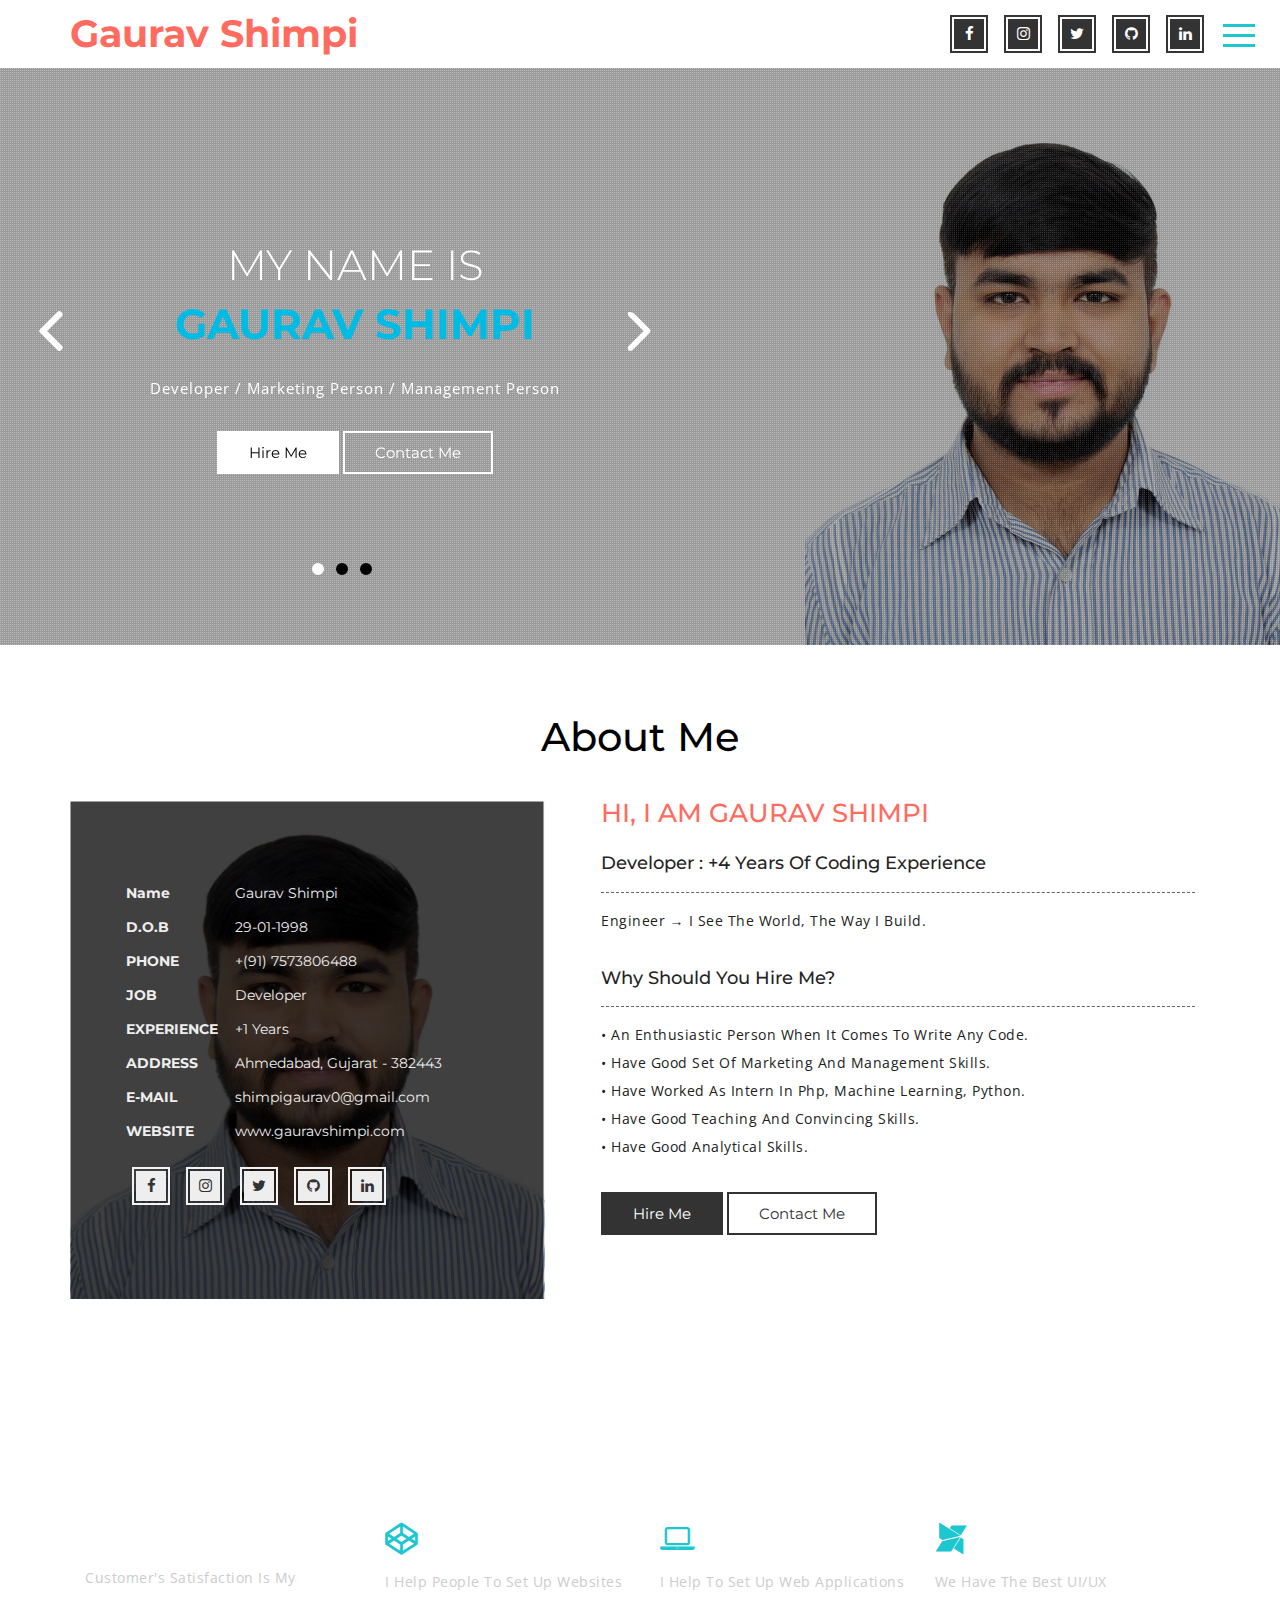
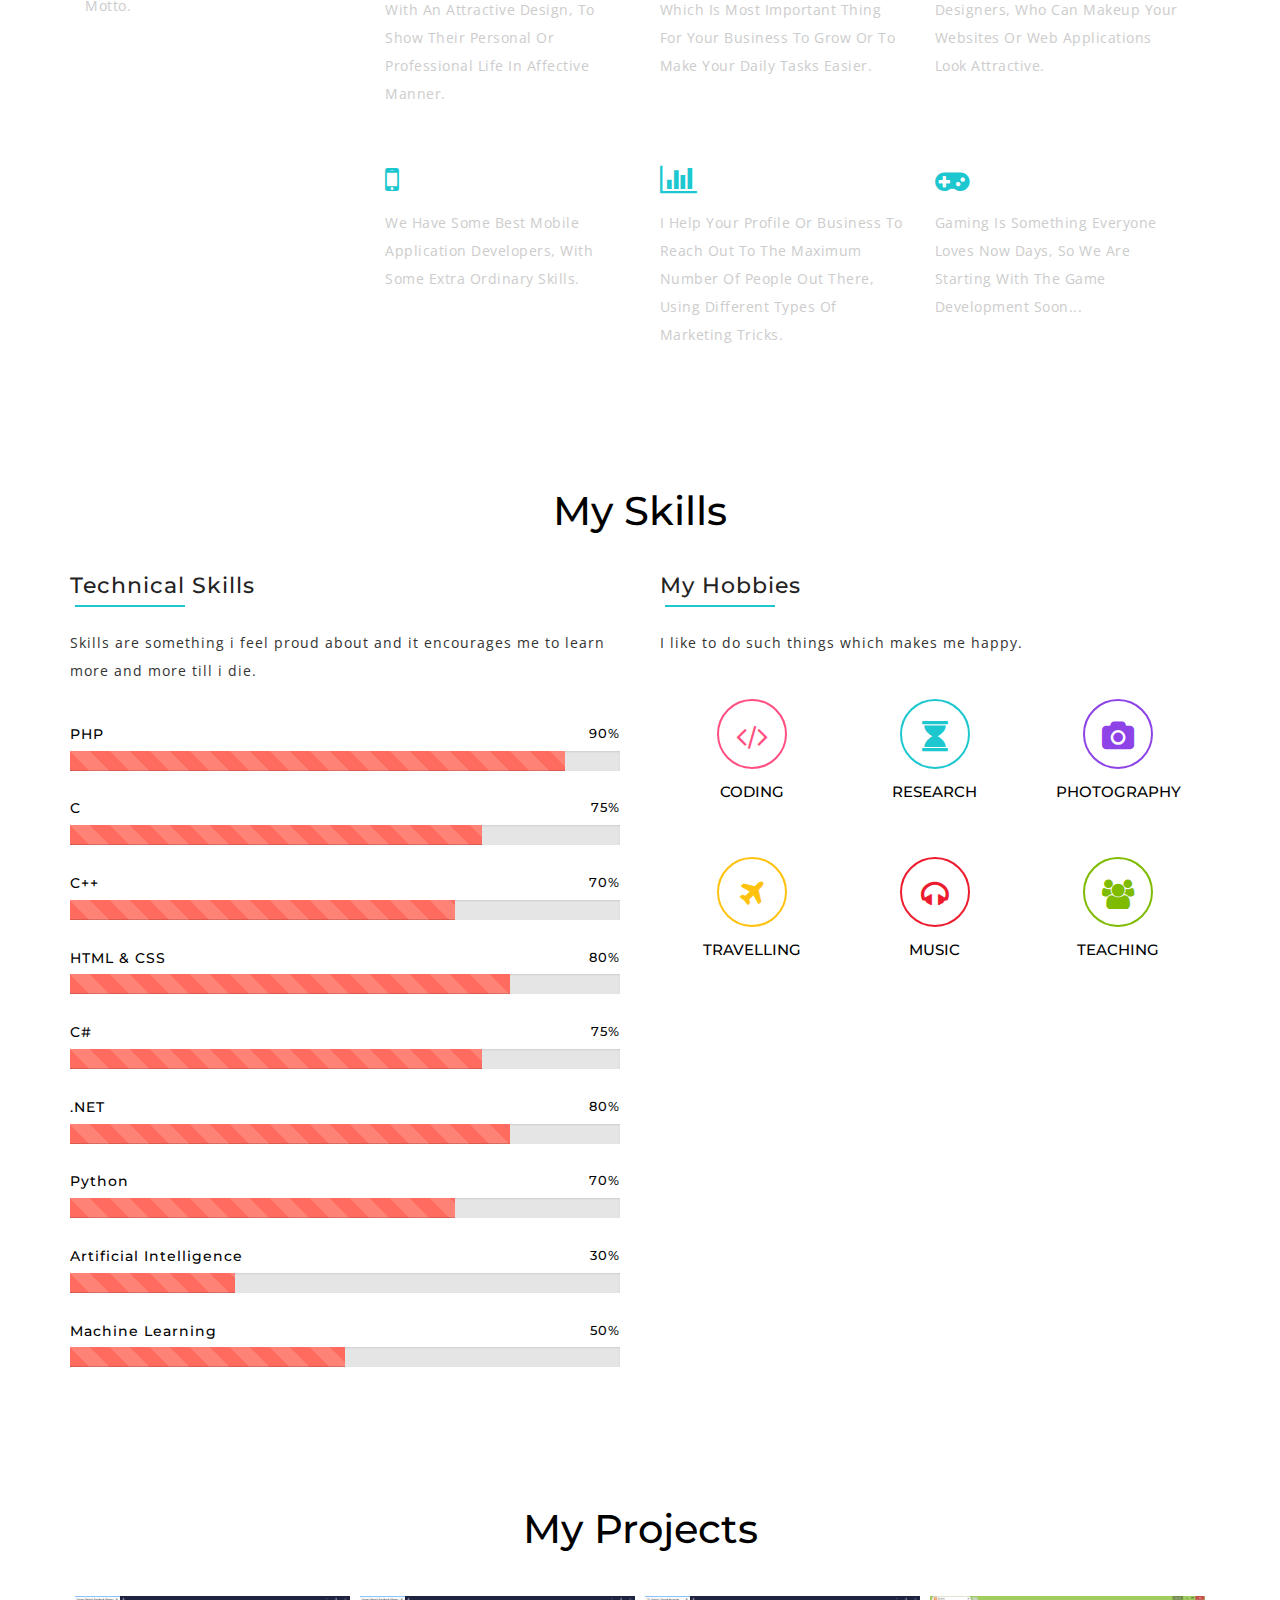
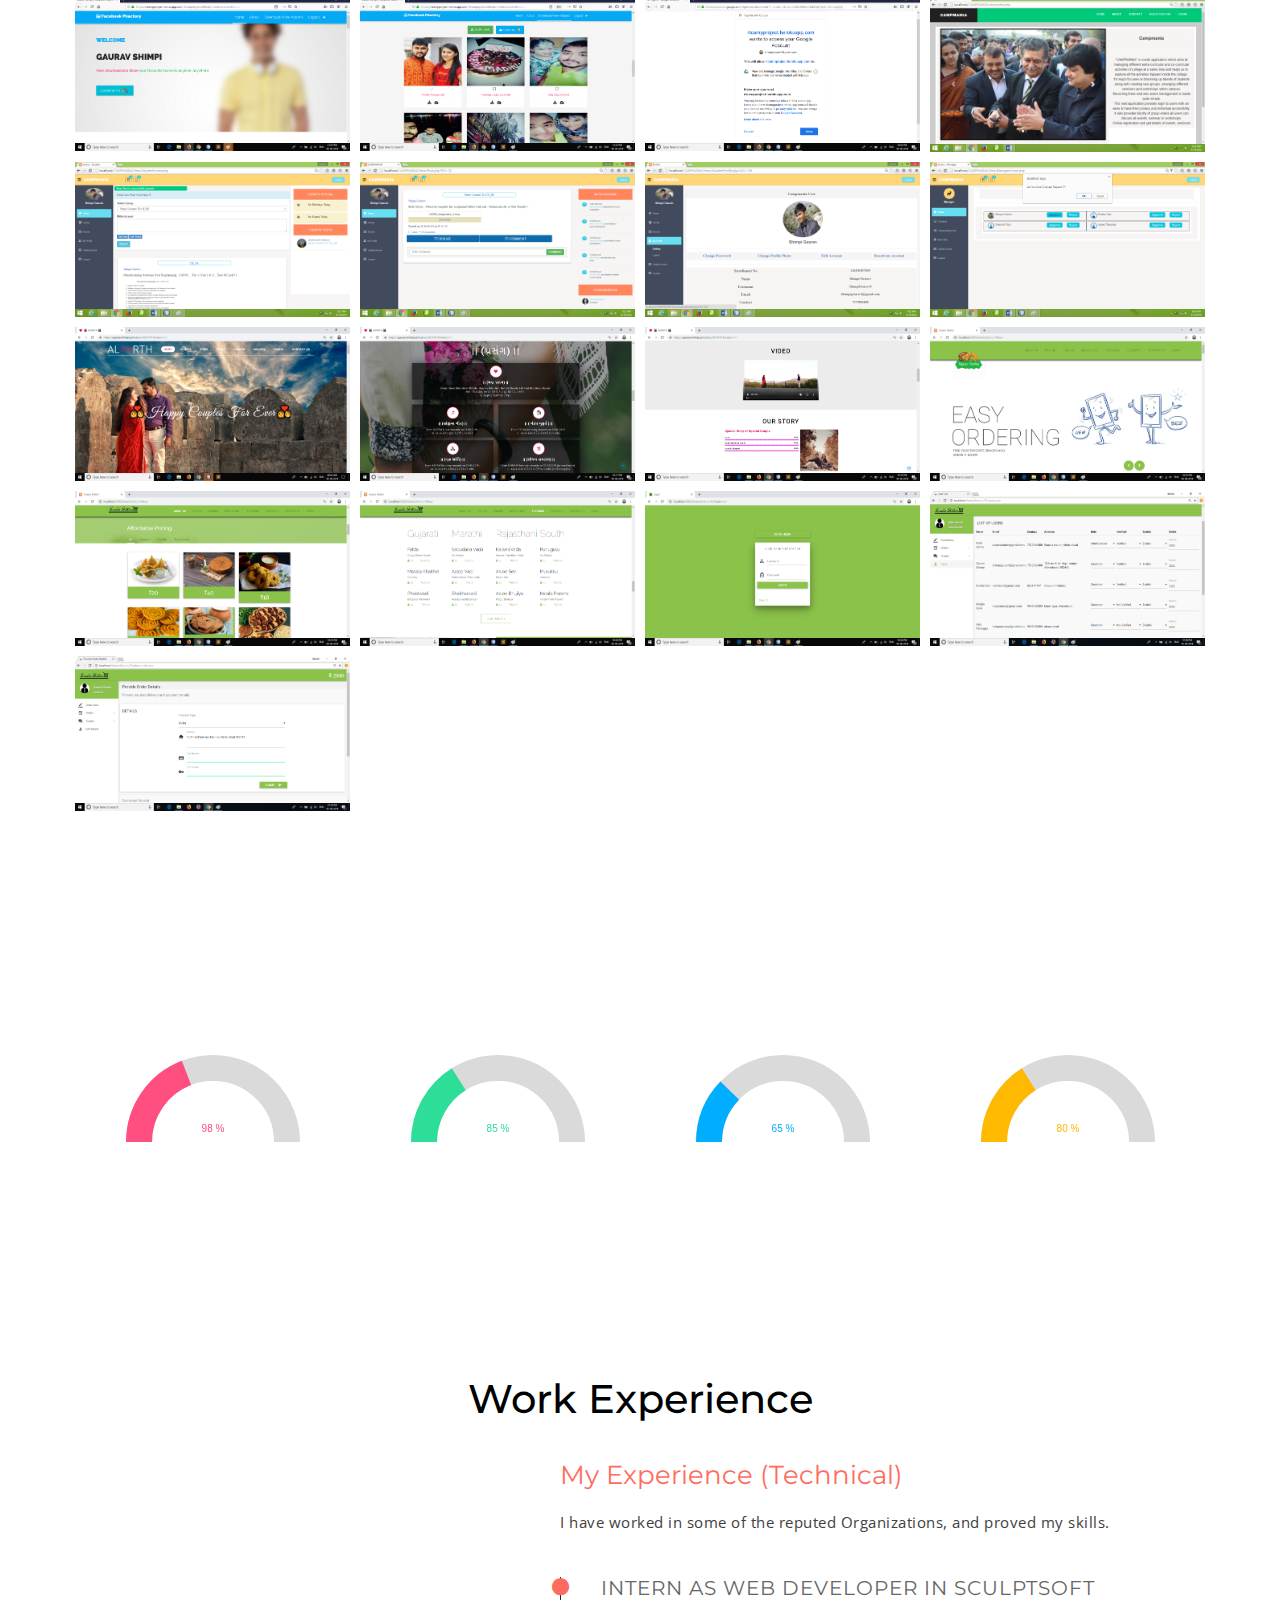
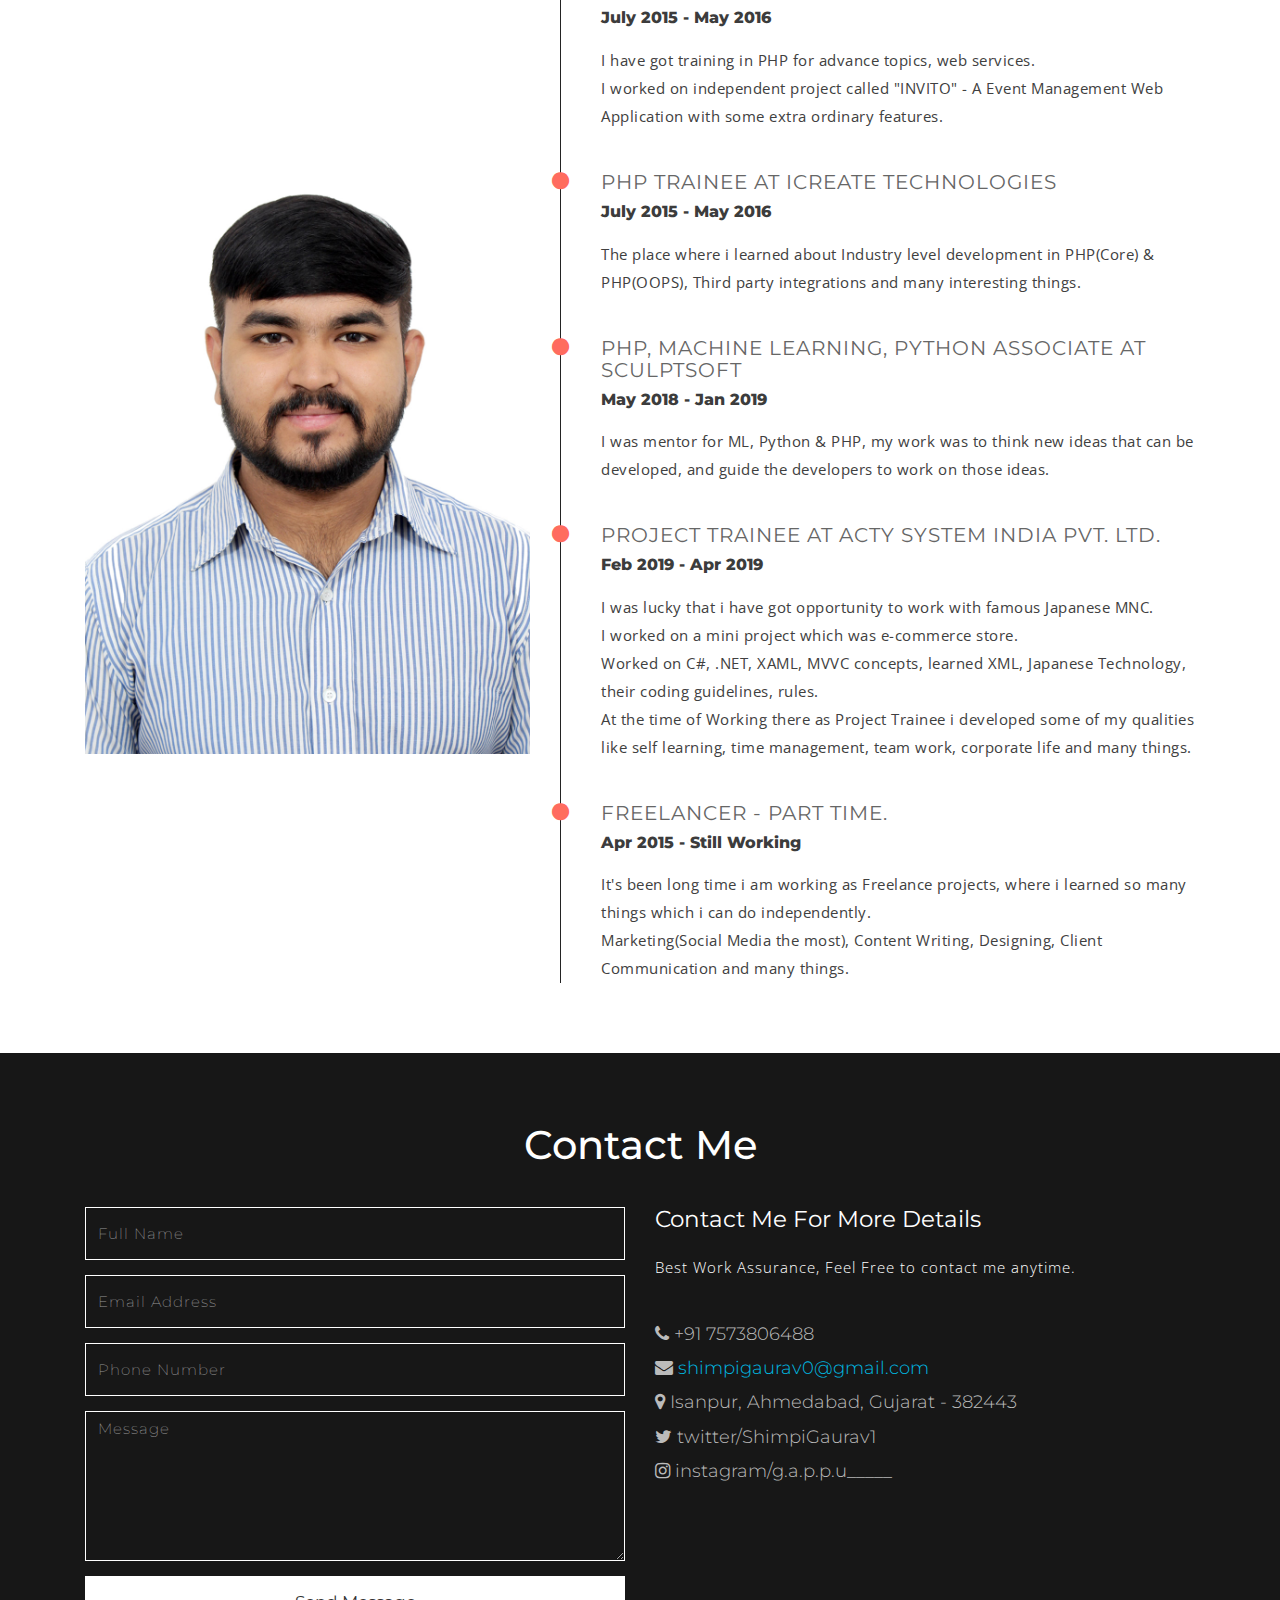
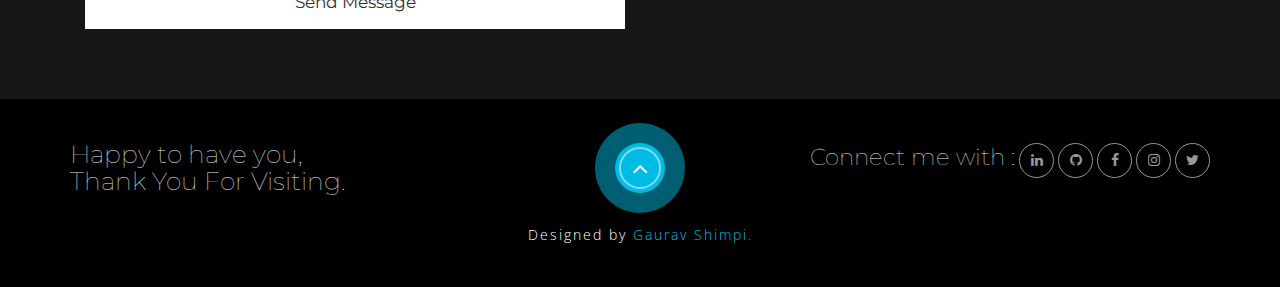
==== commit 9e10ae19: "feedback applied" ====
--- a/index.html
+++ b/index.html
@@ -44,7 +44,7 @@
                     <!-- Logo -->
                     <div class="logo">
                         <a href="#home" class="scroll">
-                            Gaurav Shimpi <span> Developer </span>
+                            <span> Gaurav Shimpi </span>
                         </a>
                     </div>
                     <!-- Logo -->
@@ -405,7 +405,7 @@
                     <h3 class="text-center">My Projects</h3>
                 </div>	
                 <div class="gallery-info">
-                    <div class="col-md-7 gallery-grids">
+                    <div class="col-md-3 gallery-grids">
                         <a href="images/FacebookAlbumsProject.png" class="gallery-box" data-lightbox="example-set" data-title="Facebook Phactory - Download Or Move Your Photos to Google Drive.">
                             <img src="images/FacebookAlbumsProject.png" alt="" class="img-responsive zoom-img">
                         </a>
@@ -415,13 +415,12 @@
                             <img src="images/FacebookAlbumsProject2.png" alt="" class="img-responsive zoom-img">
                         </a>
                     </div>
-                    <div class="col-md-3 gallery-grids" style='margin-bottom: 50px;'>
+                    <div class="col-md-3 gallery-grids">
                         <a href="images/FacebookAlbumsProject3.png" class="gallery-box" data-lightbox="example-set" data-title="Google Drive Access for Moving albums to drive.">
                             <img src="images/FacebookAlbumsProject3.png" alt="" class="img-responsive zoom-img">
                         </a>
                     </div>
-                    
-                    <div class="col-md-7 gallery-grids">
+                    <div class="col-md-3 gallery-grids">
                         <a href="images/campmania1.png" class="gallery-box" data-lightbox="example-set" data-title="Campmania - The Evnent & Groups Management Application.">
                             <img src="images/campmania1.png" alt="" class="img-responsive zoom-img">
                         </a>
@@ -431,22 +430,22 @@
                             <img src="images/campmania2.png" alt="" class="img-responsive zoom-img">
                         </a>
                     </div>
-                    <div class="col-md-3 gallery-grids" style="margin-bottom: 50px">
+                    <div class="col-md-3 gallery-grids">
                         <a href="images/campmania3.png" class="gallery-box" data-lightbox="example-set" data-title="Campmania - The Evnent & Groups Management Application.">
                             <img src="images/campmania3.png" alt="" class="img-responsive zoom-img">
                         </a>
                     </div>
-                    <div class="col-md-5 gallery-grids">
+                    <div class="col-md-3 gallery-grids">
                         <a href="images/campmania4.png" class="gallery-box" data-lightbox="example-set" data-title="Campmania - The Evnent & Groups Management Application.">
                             <img src="images/campmania4.png" alt="" class="img-responsive zoom-img">
                         </a>
                     </div>
-                    <div class="col-md-5 gallery-grids">
+                    <div class="col-md-3 gallery-grids">
                         <a href="images/campmania5.png" class="gallery-box" data-lightbox="example-set" data-title="Campmania - The Evnent & Groups Management Application.">
                             <img src="images/campmania5.png" alt="" class="img-responsive zoom-img">
                         </a>
                     </div>
-                    <div class="col-md-8 gallery-grids">
+                    <div class="col-md-3 gallery-grids">
                         <a href="images/alparth.png" class="gallery-box" data-lightbox="example-set" data-title="A Wedding Site Alpa & Parth.">
                             <img src="images/alparth.png" alt="" class="img-responsive zoom-img">
                         </a>
@@ -461,7 +460,7 @@
                             <img src="images/alparth3.png" alt="" class="img-responsive zoom-img">
                         </a>
                     </div>
-                    <div class="col-md-8 gallery-grids">
+                    <div class="col-md-3 gallery-grids">
                         <a href="images/SnacksStation1.png" class="gallery-box" data-lightbox="example-set" data-title="Snacks Station - Ordering Snacks is made easy.">
                             <img src="images/SnacksStation1.png" alt="" class="img-responsive zoom-img">
                         </a>
@@ -476,7 +475,7 @@
                             <img src="images/SnacksStation3.png" alt="" class="img-responsive zoom-img">
                         </a>
                     </div>
-                    <div class="col-md-8 gallery-grids">
+                    <div class="col-md-3 gallery-grids">
                         <a href="images/SnacksStation4.png" class="gallery-box" data-lightbox="example-set" data-title="Snacks Station - Ordering Snacks is made easy.">
                             <img src="images/SnacksStation4.png" alt="" class="img-responsive zoom-img">
                         </a>
@@ -606,7 +605,7 @@
                 </div>
                 <div class="col-lg-6 col-md-6 col-sm-6 comment-agile2" data-aos="flip-right">
                     <h4>Contact me for more details</h4>
-                    <p class="comment-w3">Feel Free to contact me anytime.</p>
+                    <p class="comment-w3">Best Work Assurance, Feel Free to contact me anytime.</p>
                     <h5><span class="fa fa-phone"></span> +91 7573806488</h5>
                     <h5><span class="fa fa-envelope"></span> <a href="mailto:shimpigaurav0@gmail.com"> shimpigaurav0@gmail.com</a></h5>
                     <h5><span class="fa fa-map-marker"></span> Isanpur, Ahmedabad, Gujarat - 382443</h5>
--- a/css/style.css
+++ b/css/style.css
@@ -1,11 +1,6 @@
 /*--
-	Author: W3Layouts
-	Author URL: http://w3layouts.com
-	License: Creative Commons Attribution 3.0 Unported
-	License URL: http://creativecommons.org/licenses/by/3.0/
+	Author: Gaurav Shimpi
 --*/
-/*-- Reset-Code --*/
-
 body {
 	padding: 0;
 	margin: 0;
